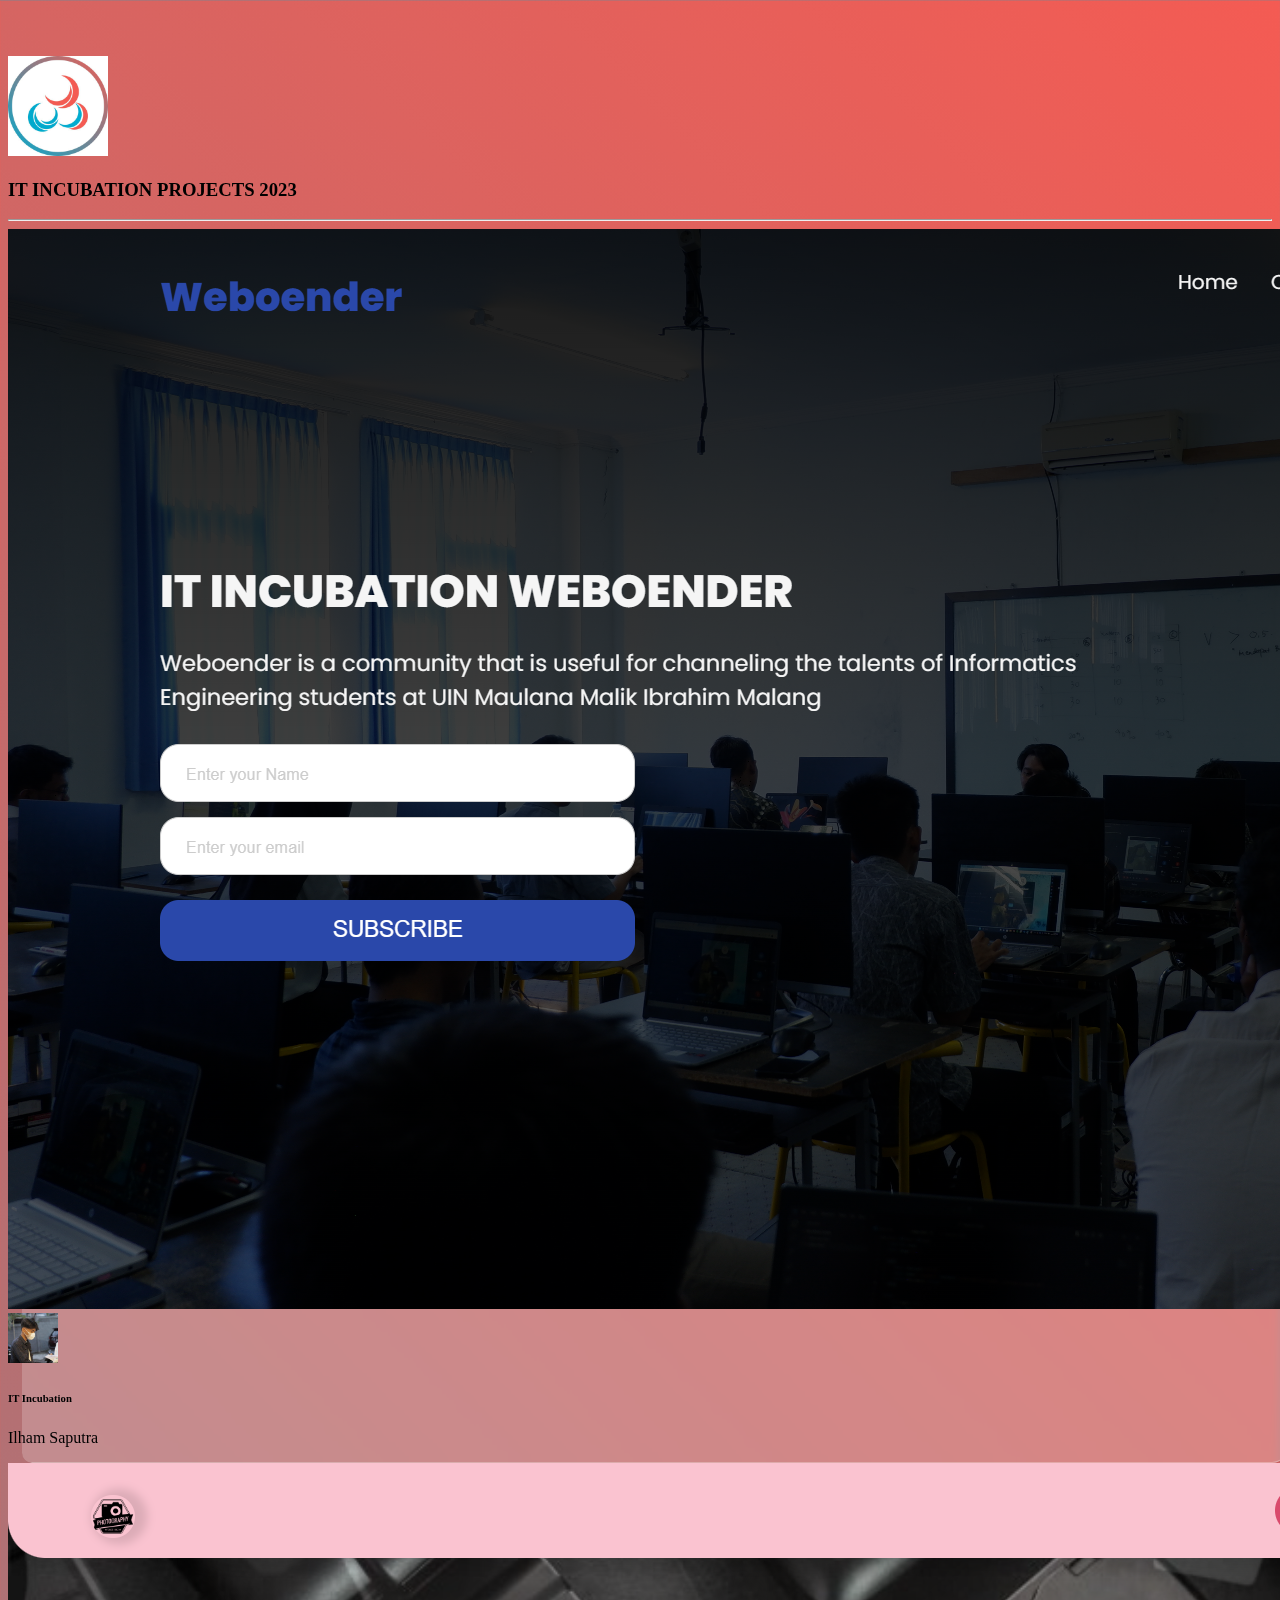
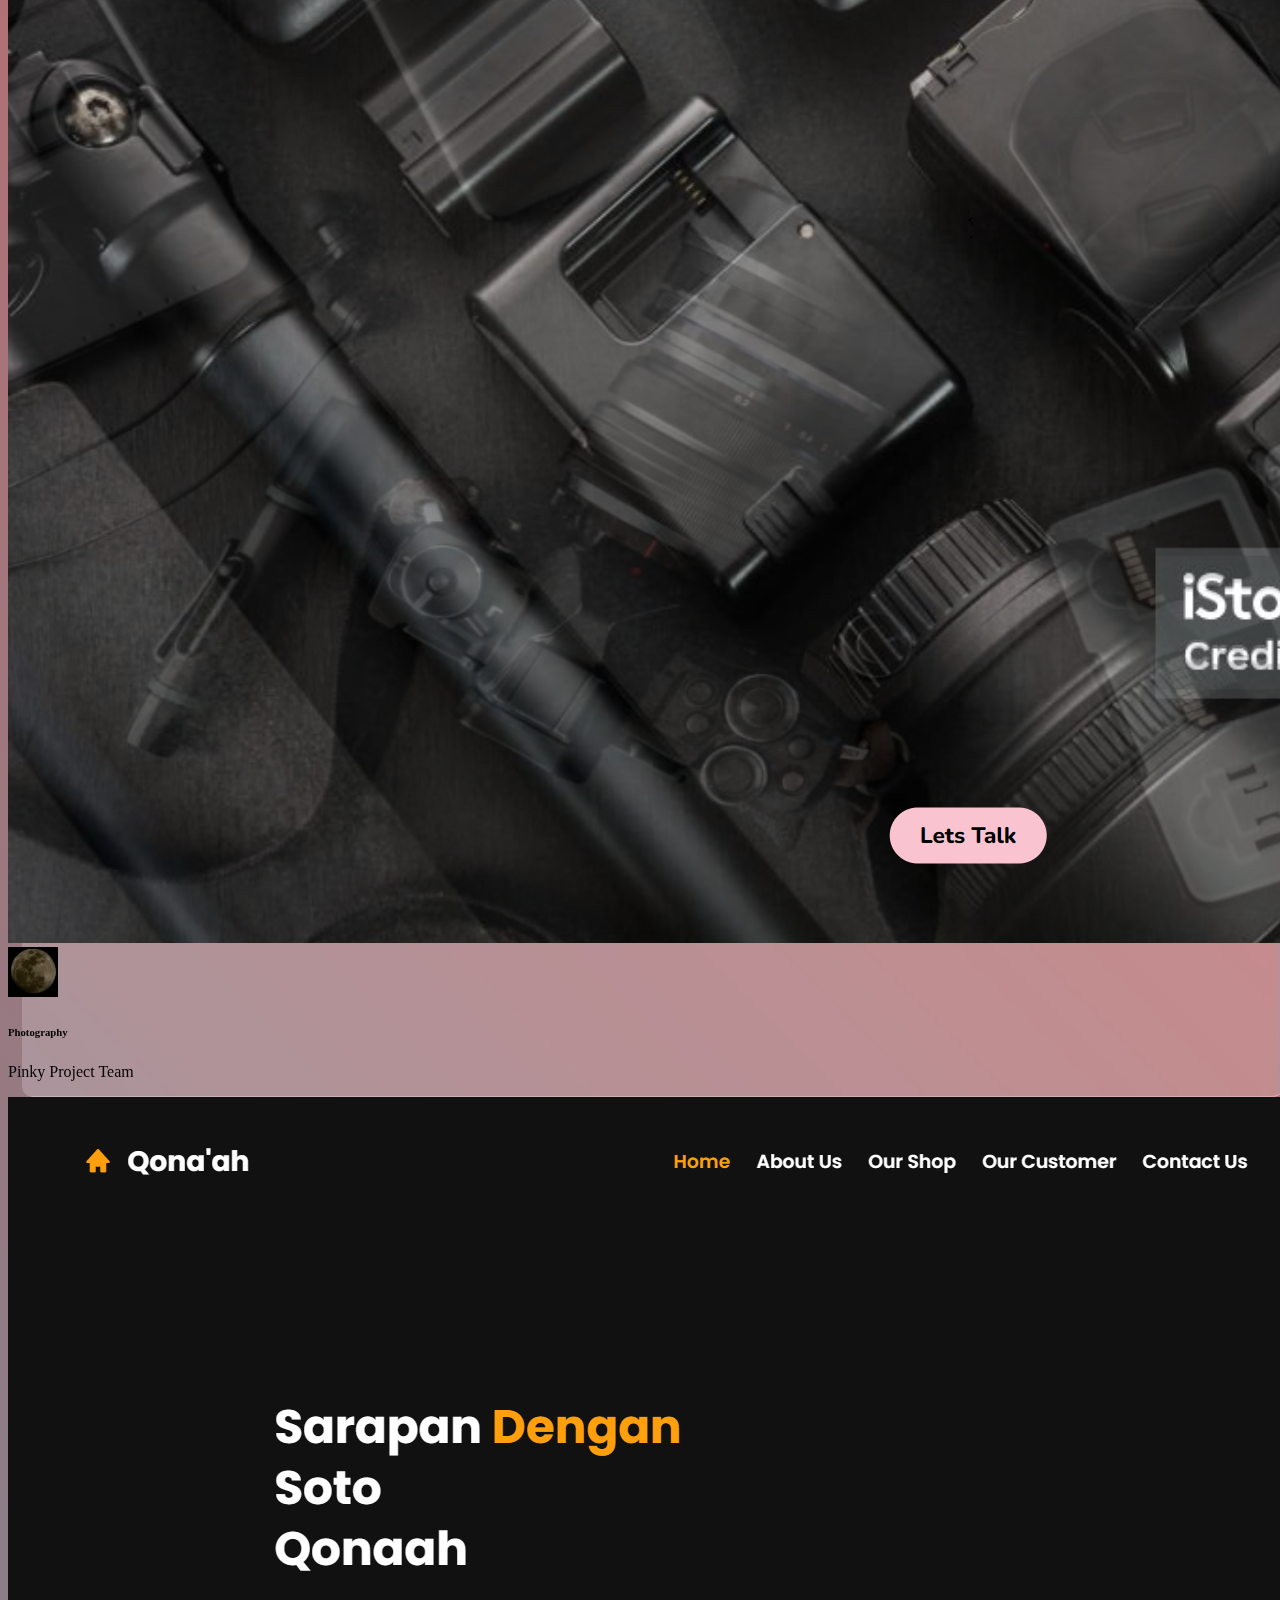
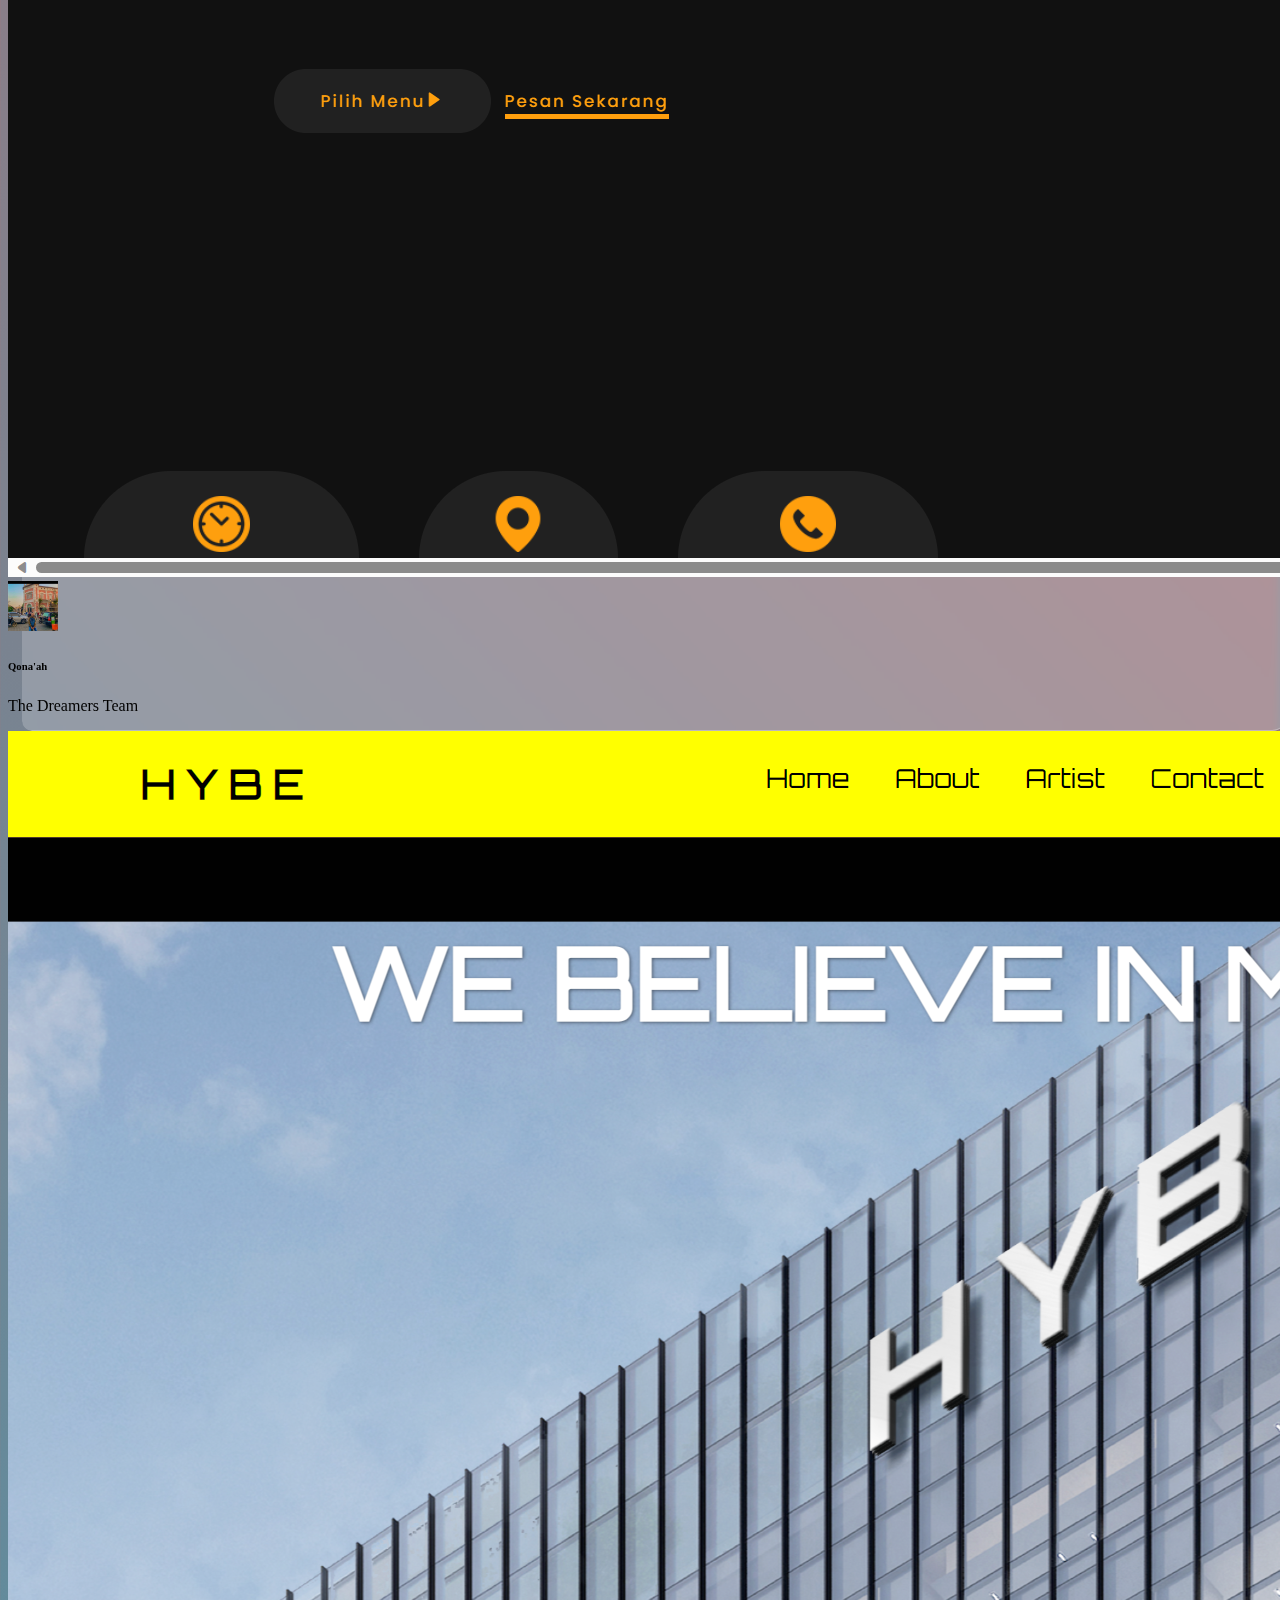
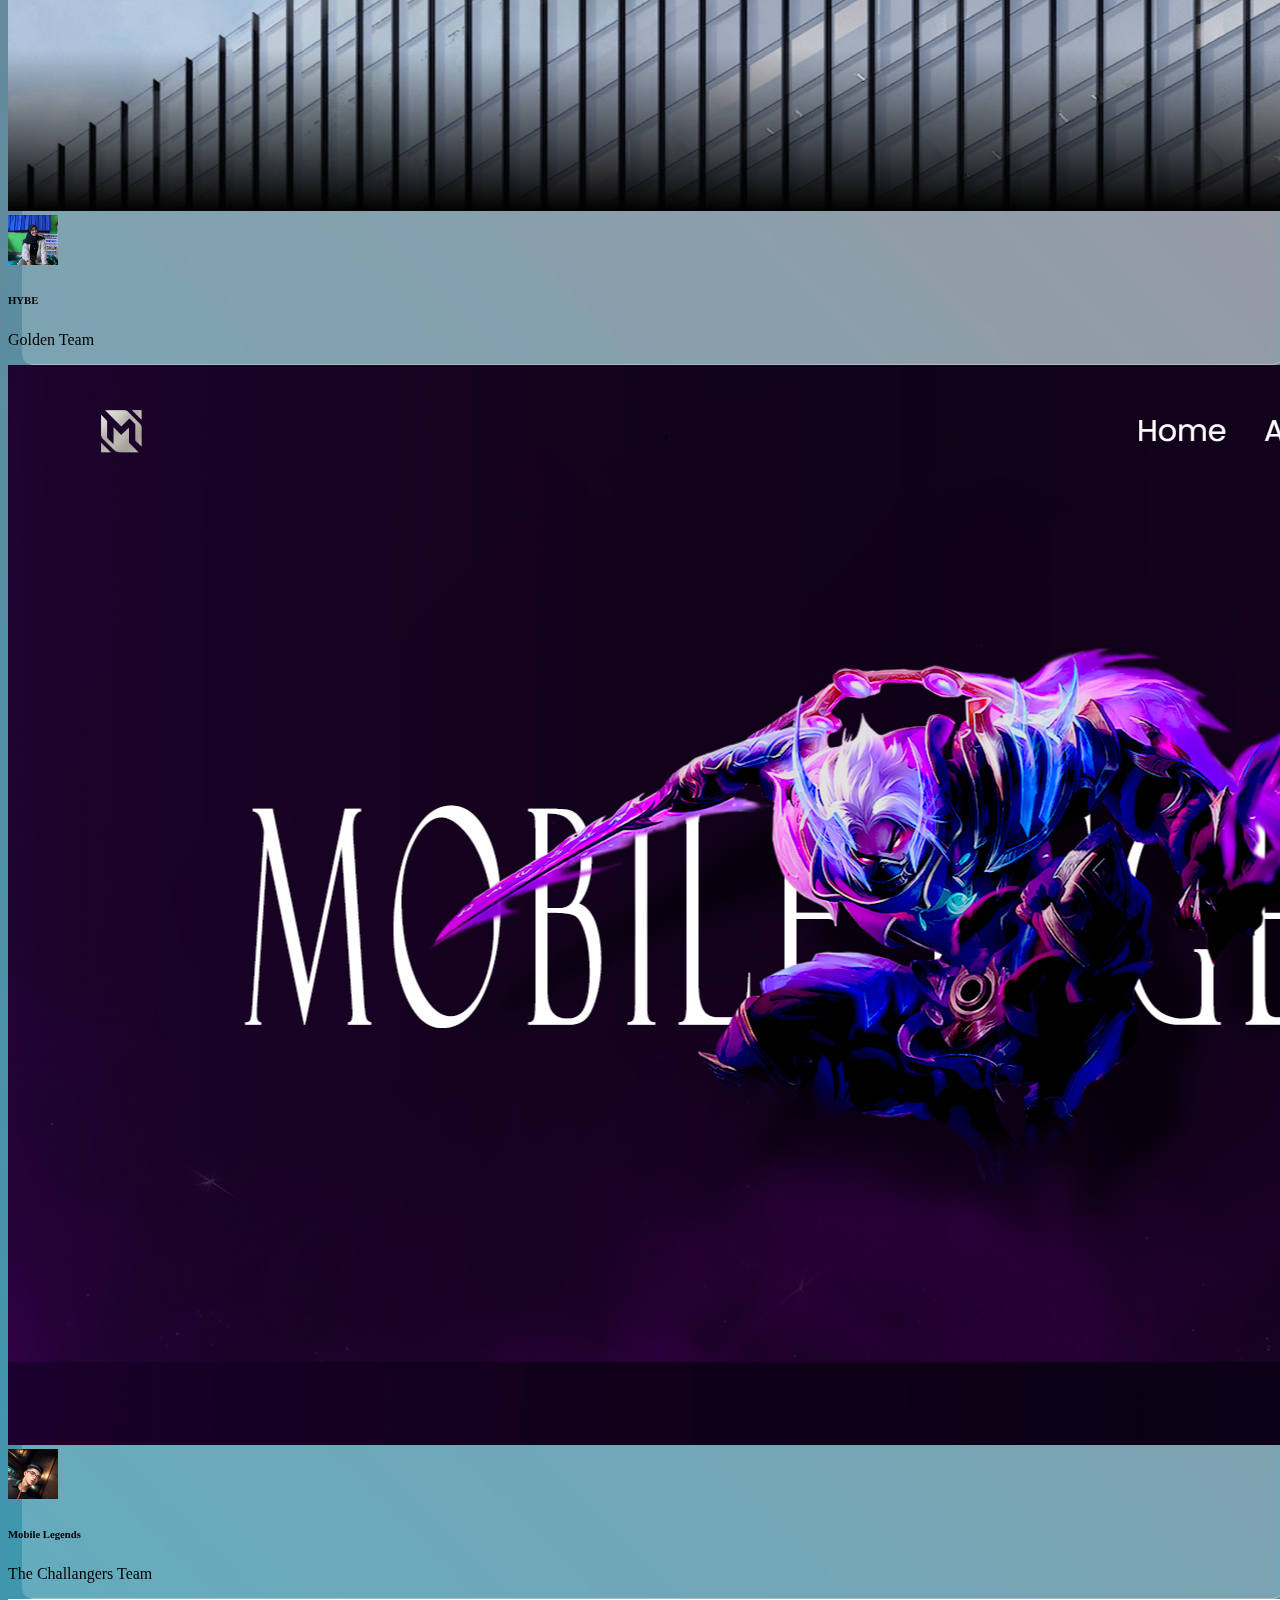
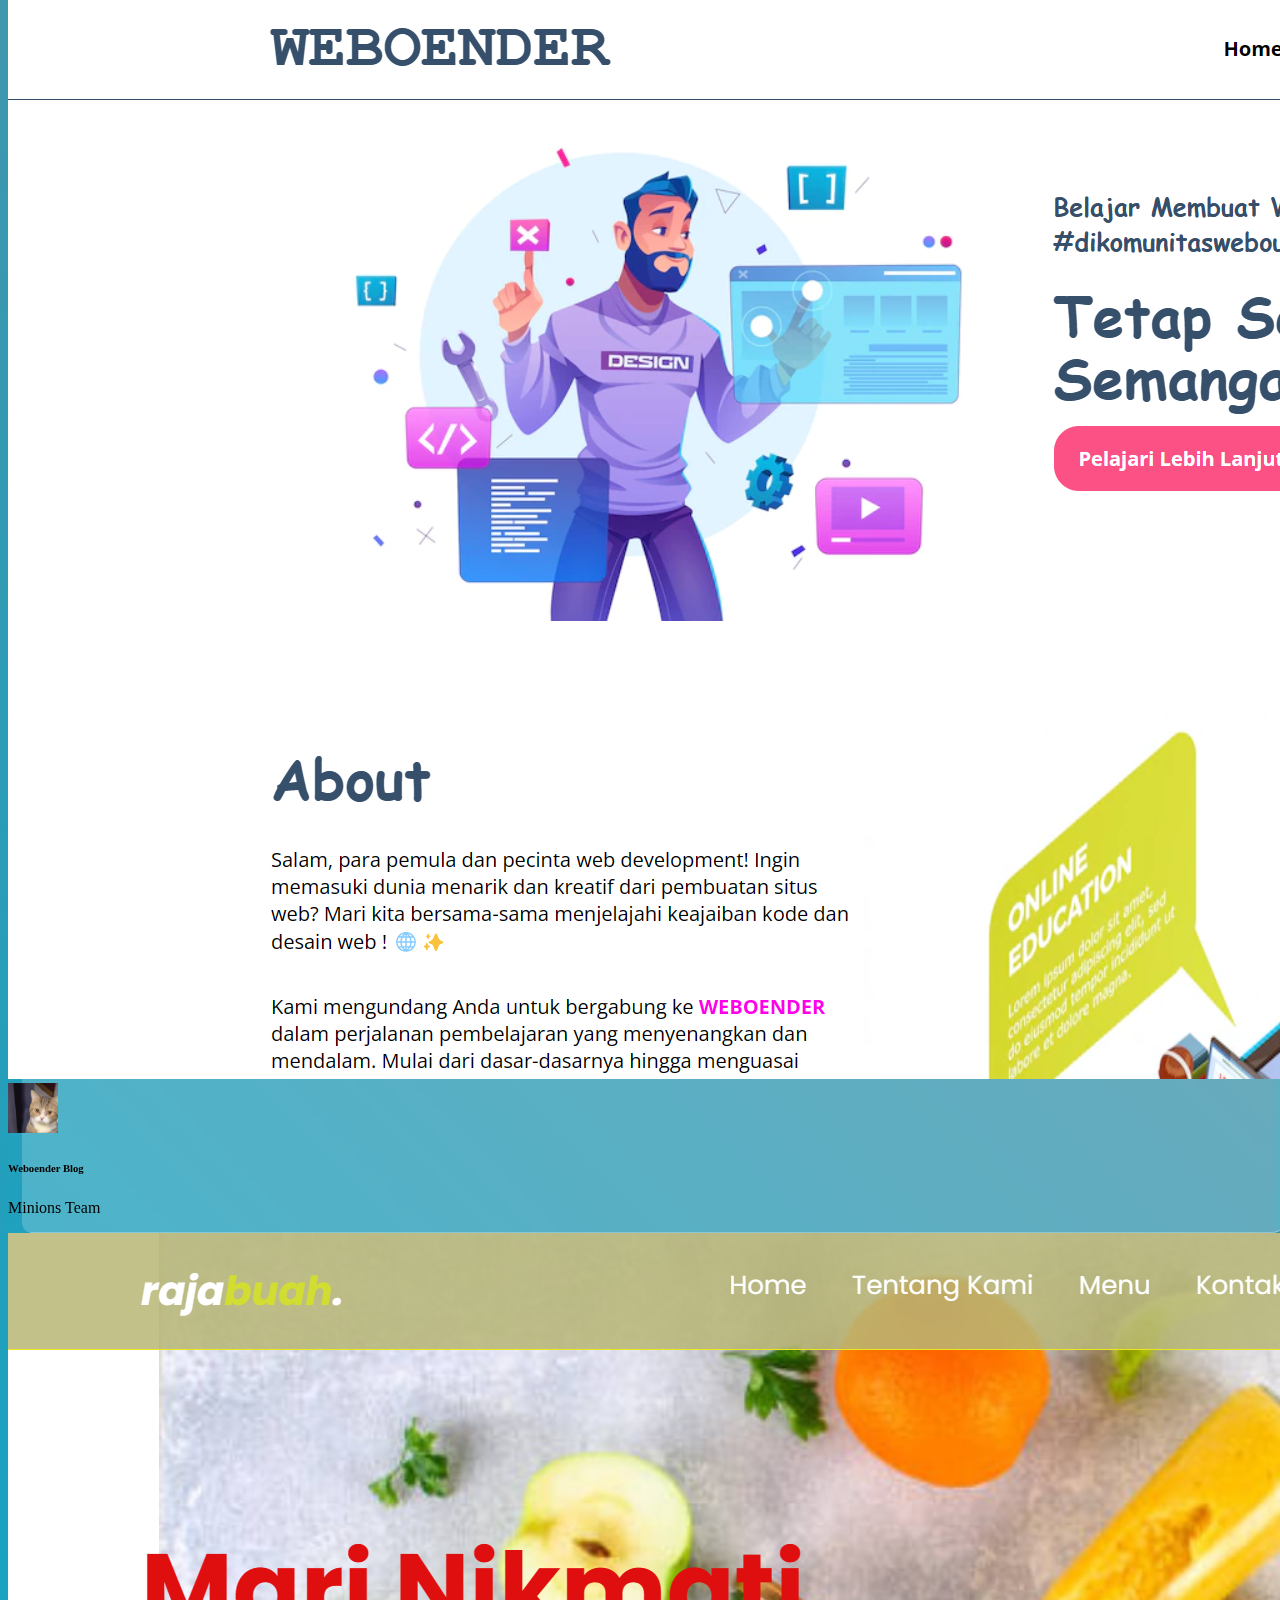
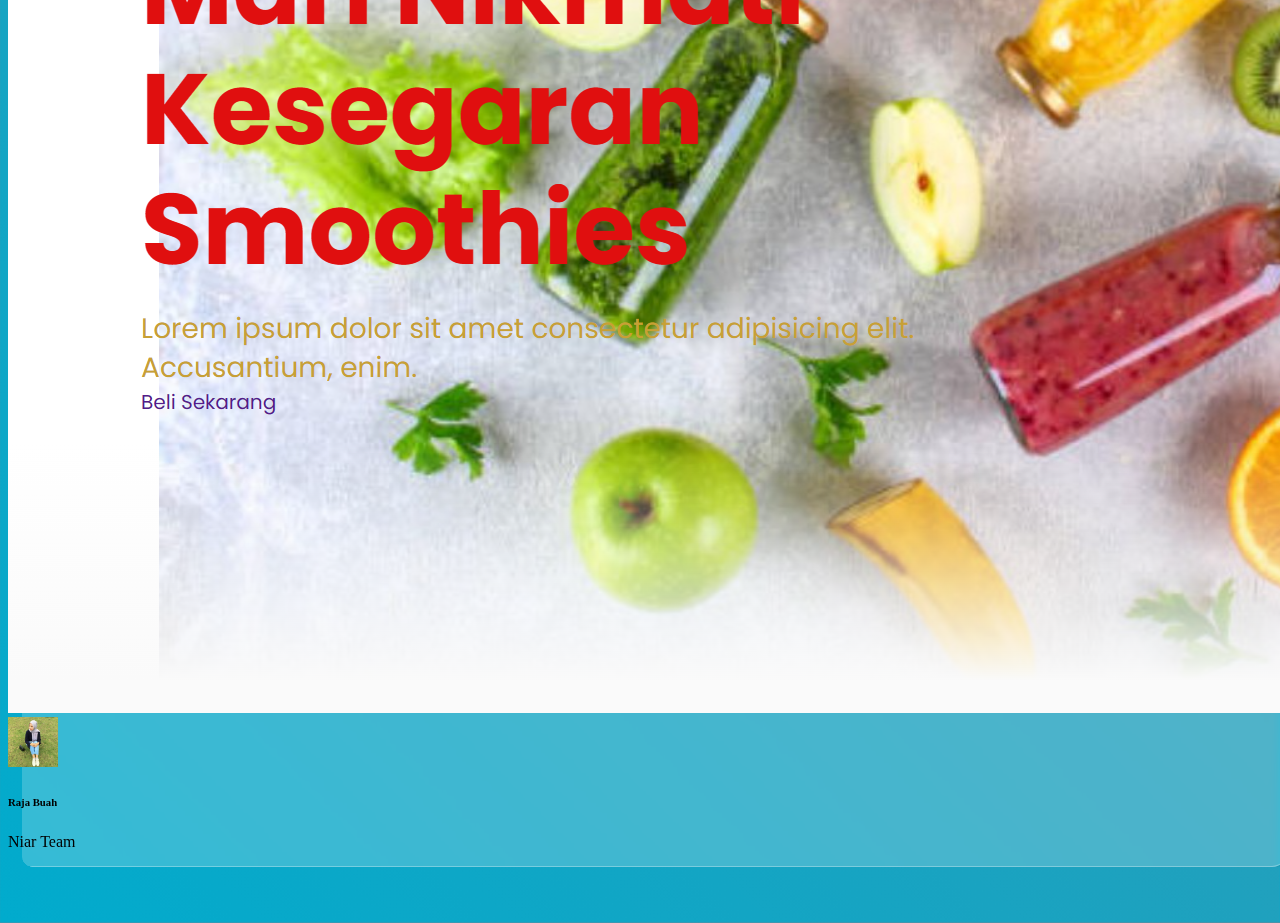
==== index.html @ 66944d6a "first commit" ====
<!DOCTYPE html>
<html lang="en">

<head>
  <meta charset="UTF-8">
  <meta name="viewport" content="width=device-width, initial-scale=1.0">
  <title>IT INCUBATION PROJECTS 2023</title>
  <link rel="shortcut icon" href="./assets/img/logo.jpg" type="image/x-icon">
  <link href="https://cdn.jsdelivr.net/npm/bootstrap@5.3.2/dist/css/bootstrap.min.css" rel="stylesheet"
    integrity="sha384-T3c6CoIi6uLrA9TneNEoa7RxnatzjcDSCmG1MXxSR1GAsXEV/Dwwykc2MPK8M2HN" crossorigin="anonymous">
</head>

<style>
  body {
    min-height: 100vh;
    padding: 3rem 0;
    background: rgb(1, 171, 205);
    background: linear-gradient(45deg, rgba(1, 171, 205, 1) 0%, rgba(244, 91, 83, 1) 100%);
  }

  .card {
    position: relative;

  }

  .card::before {
    content: '';
    z-index: -1;
    position: absolute;
    top: 0;
    right: 0;
    bottom: 0;
    left: 0;
    background: rgba(255, 255, 255, 0.2);
    border-radius: 16px;
    box-shadow: 0 4px 30px rgba(0, 0, 0, 0.1);
    backdrop-filter: blur(5px);
    -webkit-backdrop-filter: blur(5px);
    border: 1px solid rgba(255, 255, 255, 0.3);
    margin: -1rem;
    overflow: hidden;
    clip-path: inset(30px 0px 0px 30px round 10px);
    contain: strict;
    transition: clip-path .3s ease .1s;
  }

  .card:hover::before {
    clip-path: inset(0px round 10px);
  }
</style>

<body>
  <div class="container">
    <div class="text-center text-white mb-3">
      <img src="./assets/img/logo.jpg" class="rounded-circle mb-3" width="100" alt="">
      <h3>IT INCUBATION PROJECTS 2023</h3>
      <hr>
    </div>
    <div class="row p-3">
      <div class="col-12 col-md-6 col-lg-4 p-4">
        <div class="card bg-transparent border-0">
          <a href="./projects/it-incubation-by-ilham/"><img src="./assets/img/proj (6).png" alt=""
              class="img-fluid rounded mb-3"></a>
          <div class="d-flex">
            <img src="./assets/img/maba (1).jpg" class="rounded" width="50" alt="">
            <div class="text-white ms-3">
              <h6 class="m-0">IT Incubation</h6>
              <p class="m-0">Ilham Saputra</p>
            </div>
          </div>
        </div>
      </div>
      <div class="col-12 col-md-6 col-lg-4 p-4">
        <div class="card bg-transparent border-0">
          <a href="./projects/photography-by-pinky-project/"><img src="./assets/img/proj (2).png" alt=""
              class="img-fluid rounded mb-3"></a>
          <div class="d-flex">
            <img src="./assets/img/maba (4).jpg" class="rounded" width="50" alt="">
            <div class="text-white ms-3">
              <h6 class="m-0">Photography</h6>
              <p class="m-0">Pinky Project Team</p>
            </div>
          </div>
        </div>
      </div>
      <div class="col-12 col-md-6 col-lg-4 p-4">
        <div class="card bg-transparent border-0">
          <a href="./projects/qonaah-by-dreamers/"><img src="./assets/img/proj (3).png" alt=""
              class="img-fluid rounded mb-3"></a>
          <div class="d-flex">
            <img src="./assets/img/maba (5).jpg" class="rounded" width="50" alt="">
            <div class="text-white ms-3">
              <h6 class="m-0">Qona'ah</h6>
              <p class="m-0">The Dreamers Team</p>
            </div>
          </div>
        </div>
      </div>
      <div class="col-12 col-md-6 col-lg-4 p-4">
        <div class="card bg-transparent border-0">
          <a href="./projects/hybe-by-golden/"><img src="./assets/img/proj (4).png" alt=""
              class="img-fluid rounded mb-3"></a>
          <div class="d-flex">
            <img src="./assets/img/maba (3).jpg" class="rounded" width="50" alt="">
            <div class="text-white ms-3">
              <h6 class="m-0">HYBE</h6>
              <p class="m-0">Golden Team</p>
            </div>
          </div>
        </div>
      </div>
      <div class="col-12 col-md-6 col-lg-4 p-4">
        <div class="card bg-transparent border-0">
          <a href="./projects/mobile-legends-by-challangers/"><img src="./assets/img/proj (5).png" alt=""
              class="img-fluid rounded mb-3"></a>
          <div class="d-flex">
            <img src="./assets/img/maba (6).jpg" class="rounded" width="50" alt="">
            <div class="text-white ms-3">
              <h6 class="m-0">Mobile Legends</h6>
              <p class="m-0">The Challangers Team</p>
            </div>
          </div>
        </div>
      </div>
      <div class="col-12 col-md-6 col-lg-4 p-4">
        <div class="card bg-transparent border-0">
          <a href="./projects/blog-weboender-by-minions/"><img src="./assets/img/proj (7).png" alt=""
              class="img-fluid rounded mb-3"></a>
          <div class="d-flex">
            <img src="./assets/img/maba (7).png" class="rounded" width="50" alt="">
            <div class="text-white ms-3">
              <h6 class="m-0">Weboender Blog</h6>
              <p class="m-0">Minions Team</p>
            </div>
          </div>
        </div>
      </div>
      <div class="col-12 col-md-6 col-lg-4 p-4">
        <div class="card bg-transparent border-0">
          <a href="./projects/rajabuah/"><img src="./assets/img/proj (1).png" alt="" class="img-fluid rounded mb-3"></a>
          <div class="d-flex">
            <img src="./assets/img/maba (2).jpg" class="rounded" width="50" alt="">
            <div class="text-white ms-3">
              <h6 class="m-0">Raja Buah</h6>
              <p class="m-0">Niar Team</p>
            </div>
          </div>
        </div>
      </div>
    </div>
  </div>

  <script src="https://cdn.jsdelivr.net/npm/bootstrap@5.3.2/dist/js/bootstrap.bundle.min.js"
    integrity="sha384-C6RzsynM9kWDrMNeT87bh95OGNyZPhcTNXj1NW7RuBCsyN/o0jlpcV8Qyq46cDfL"
    crossorigin="anonymous"></script>
</body>

</html>
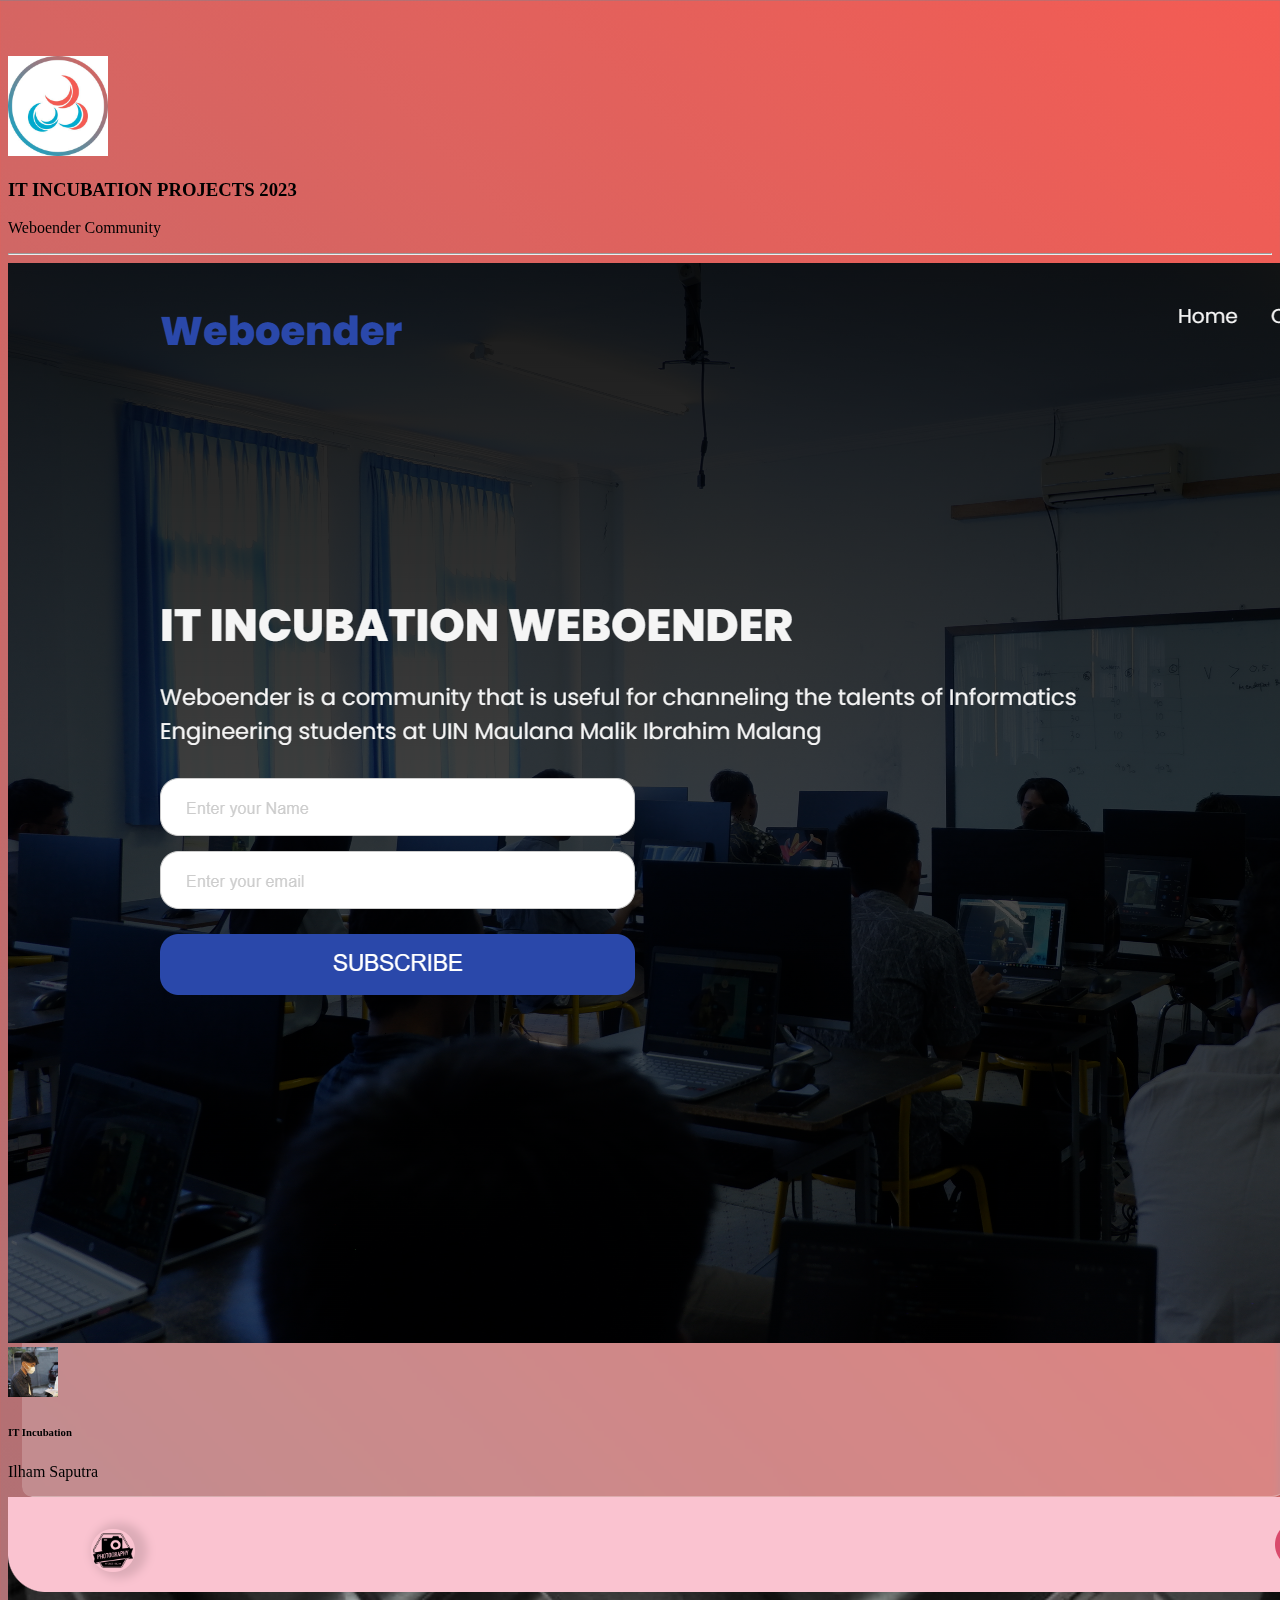
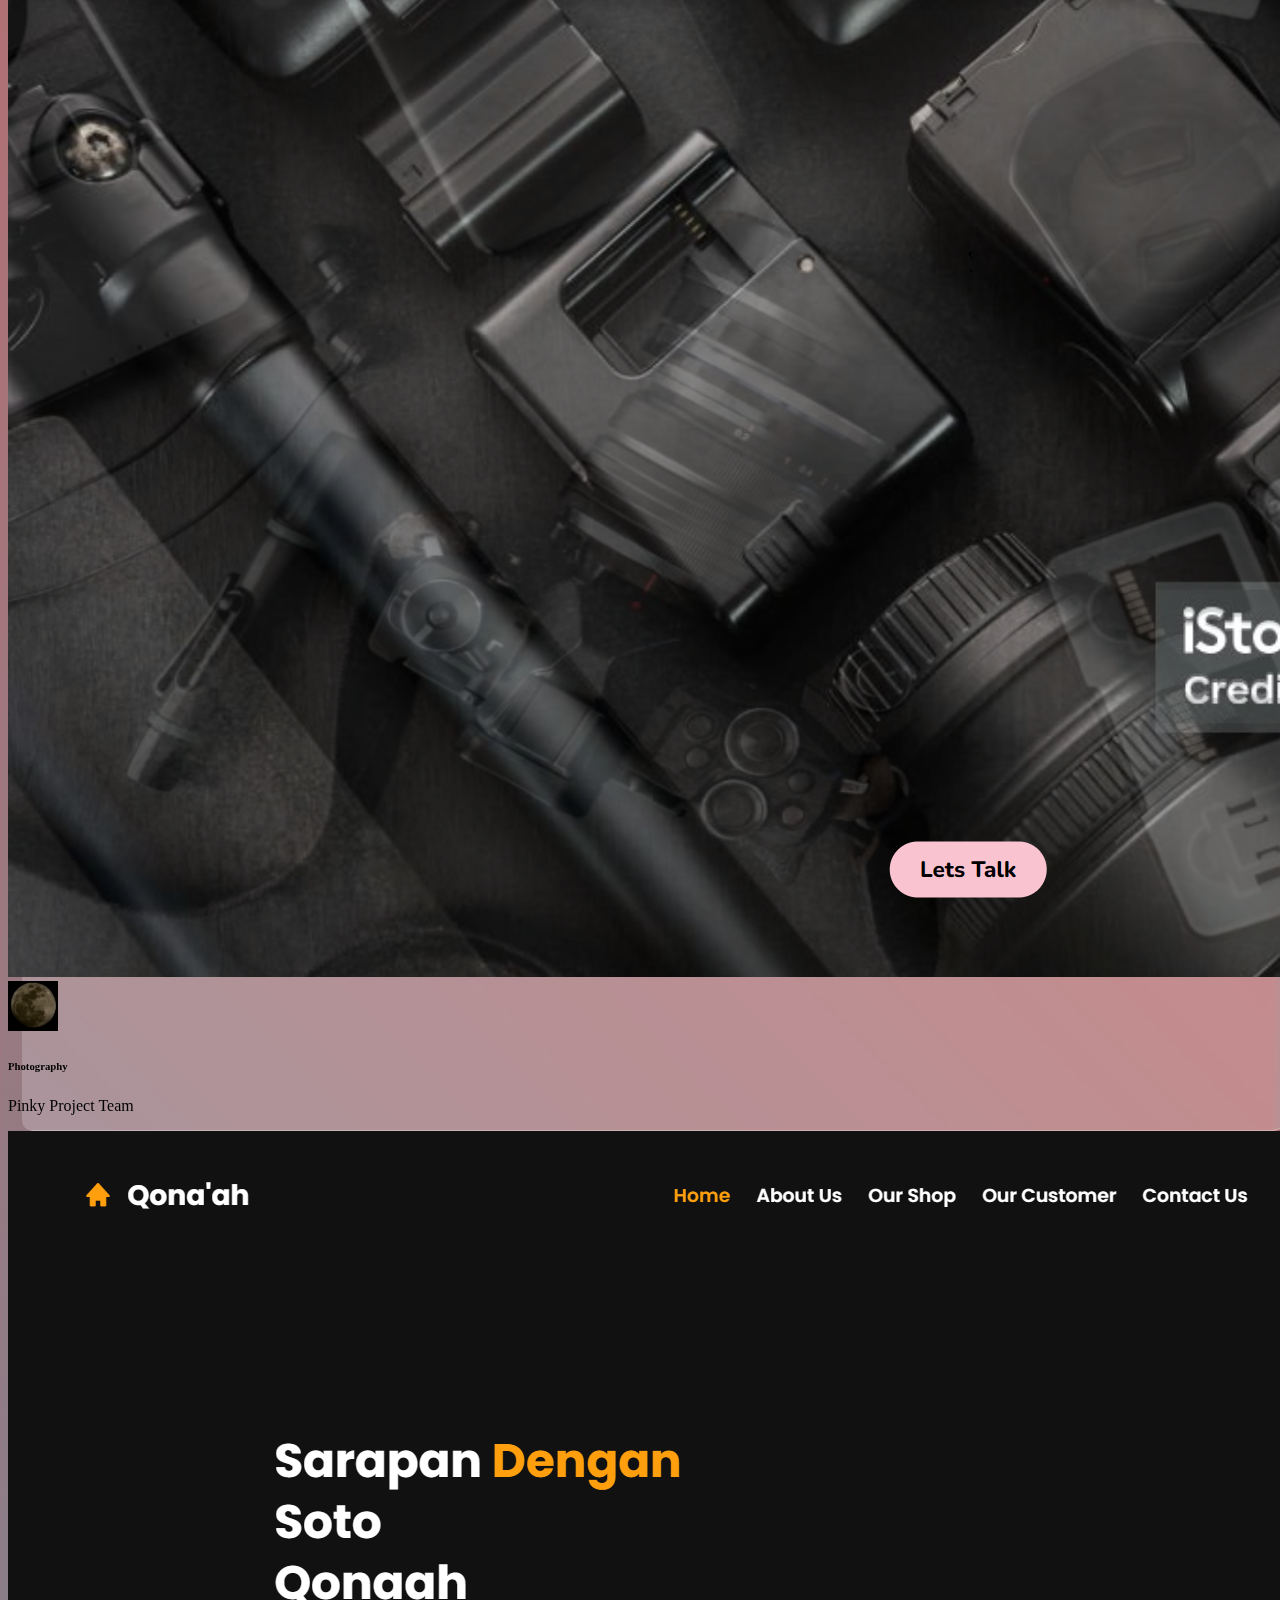
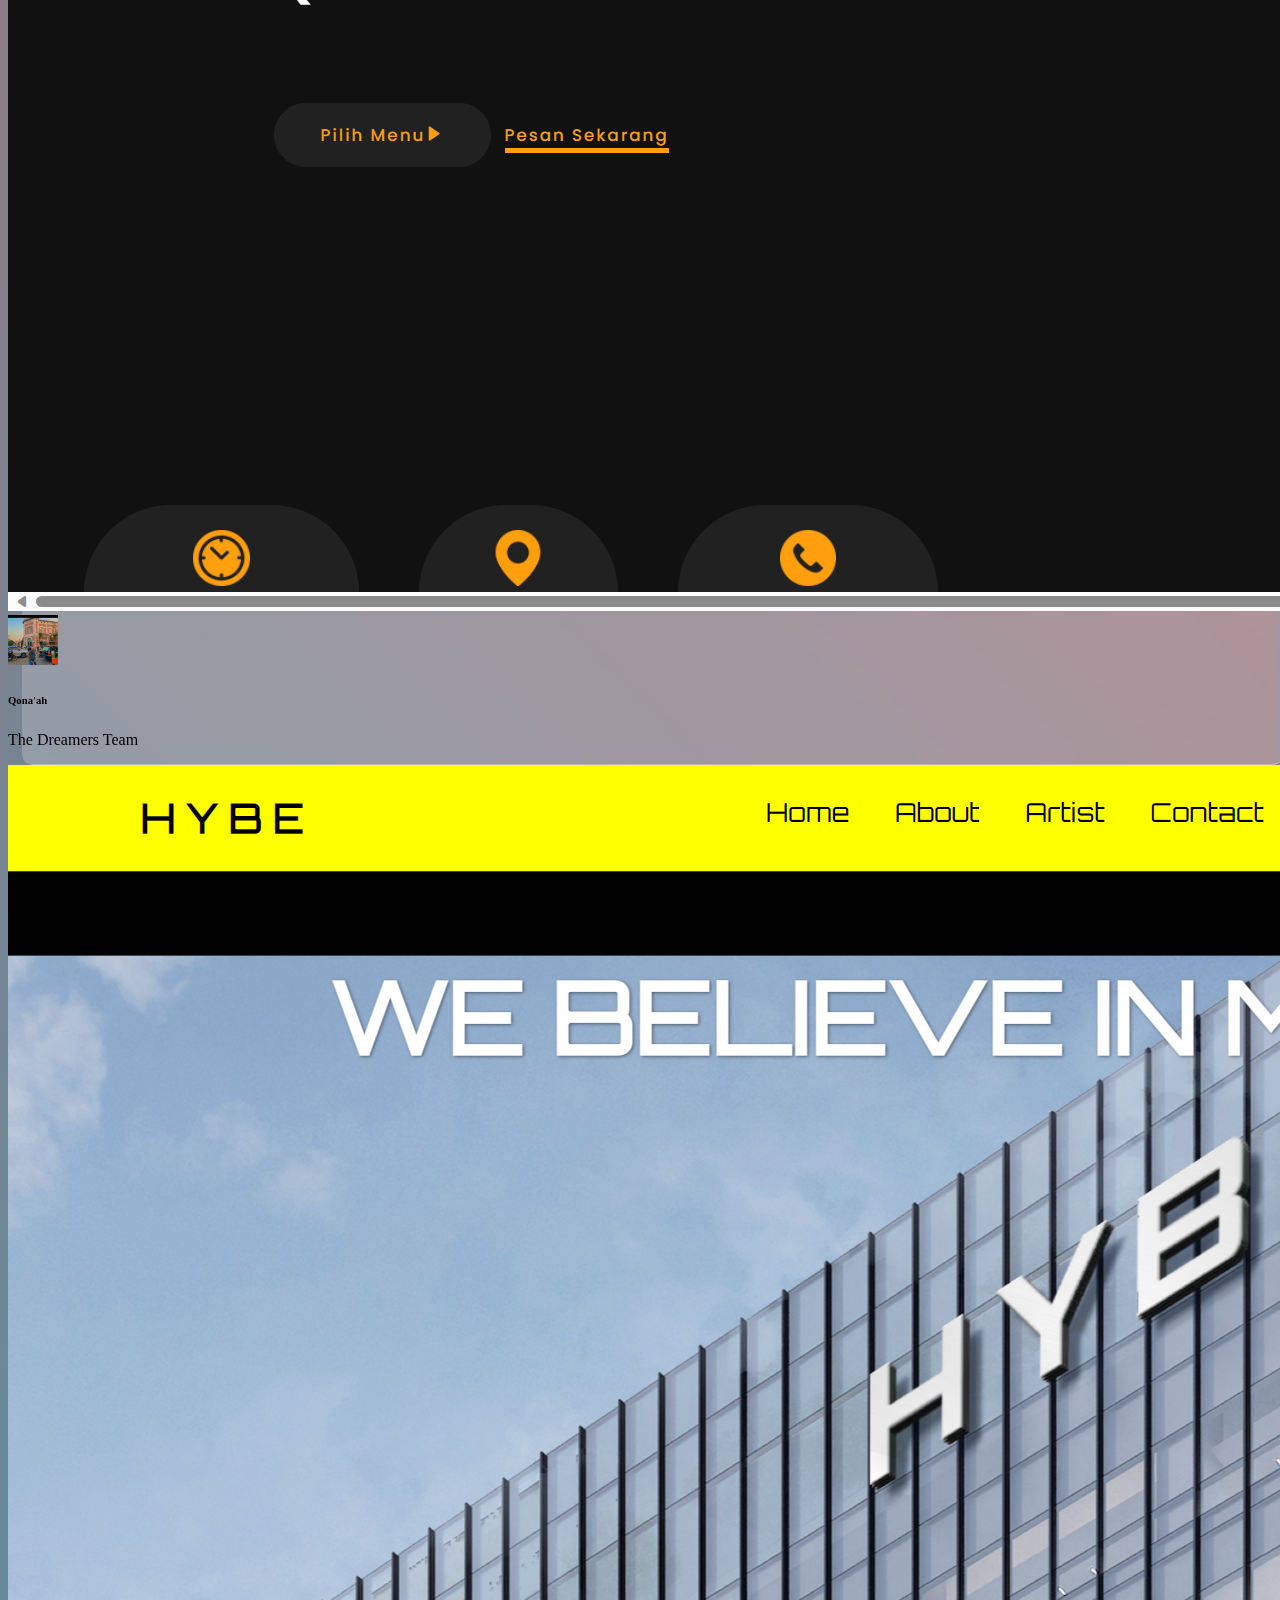
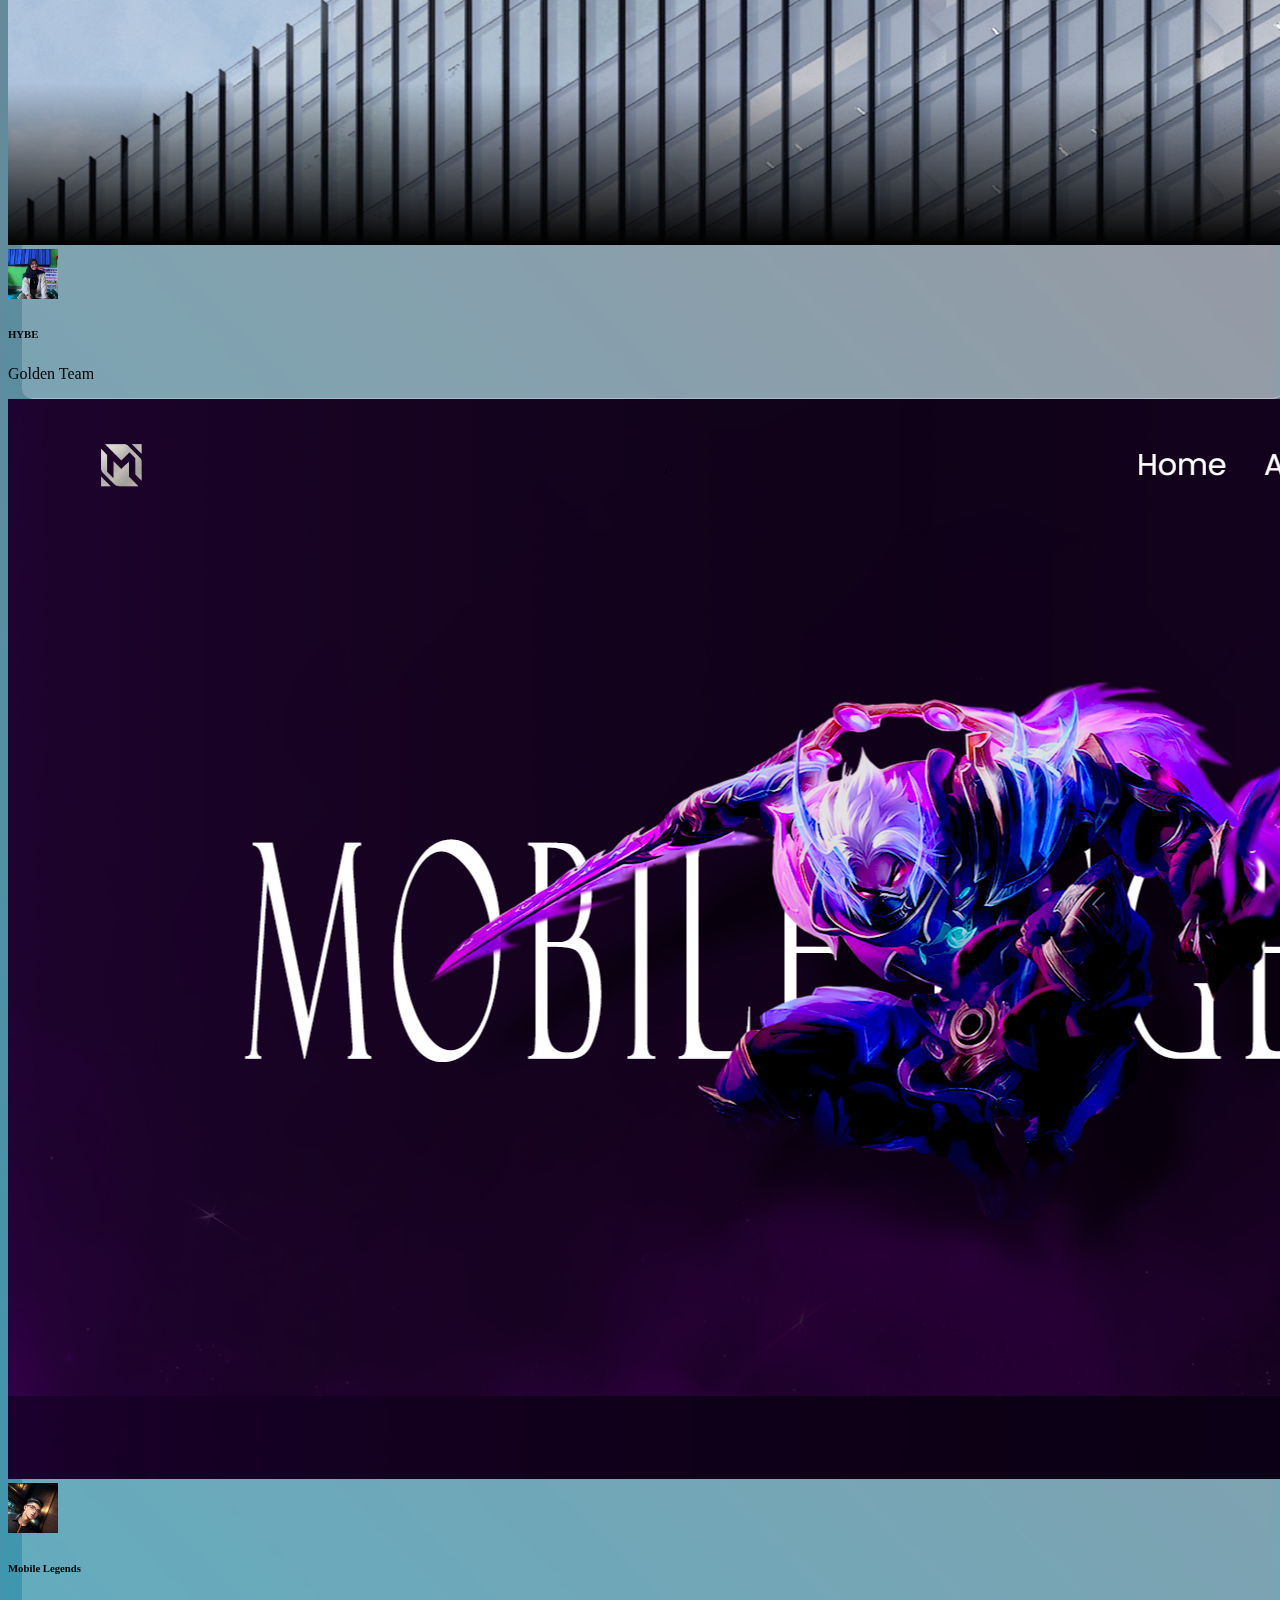
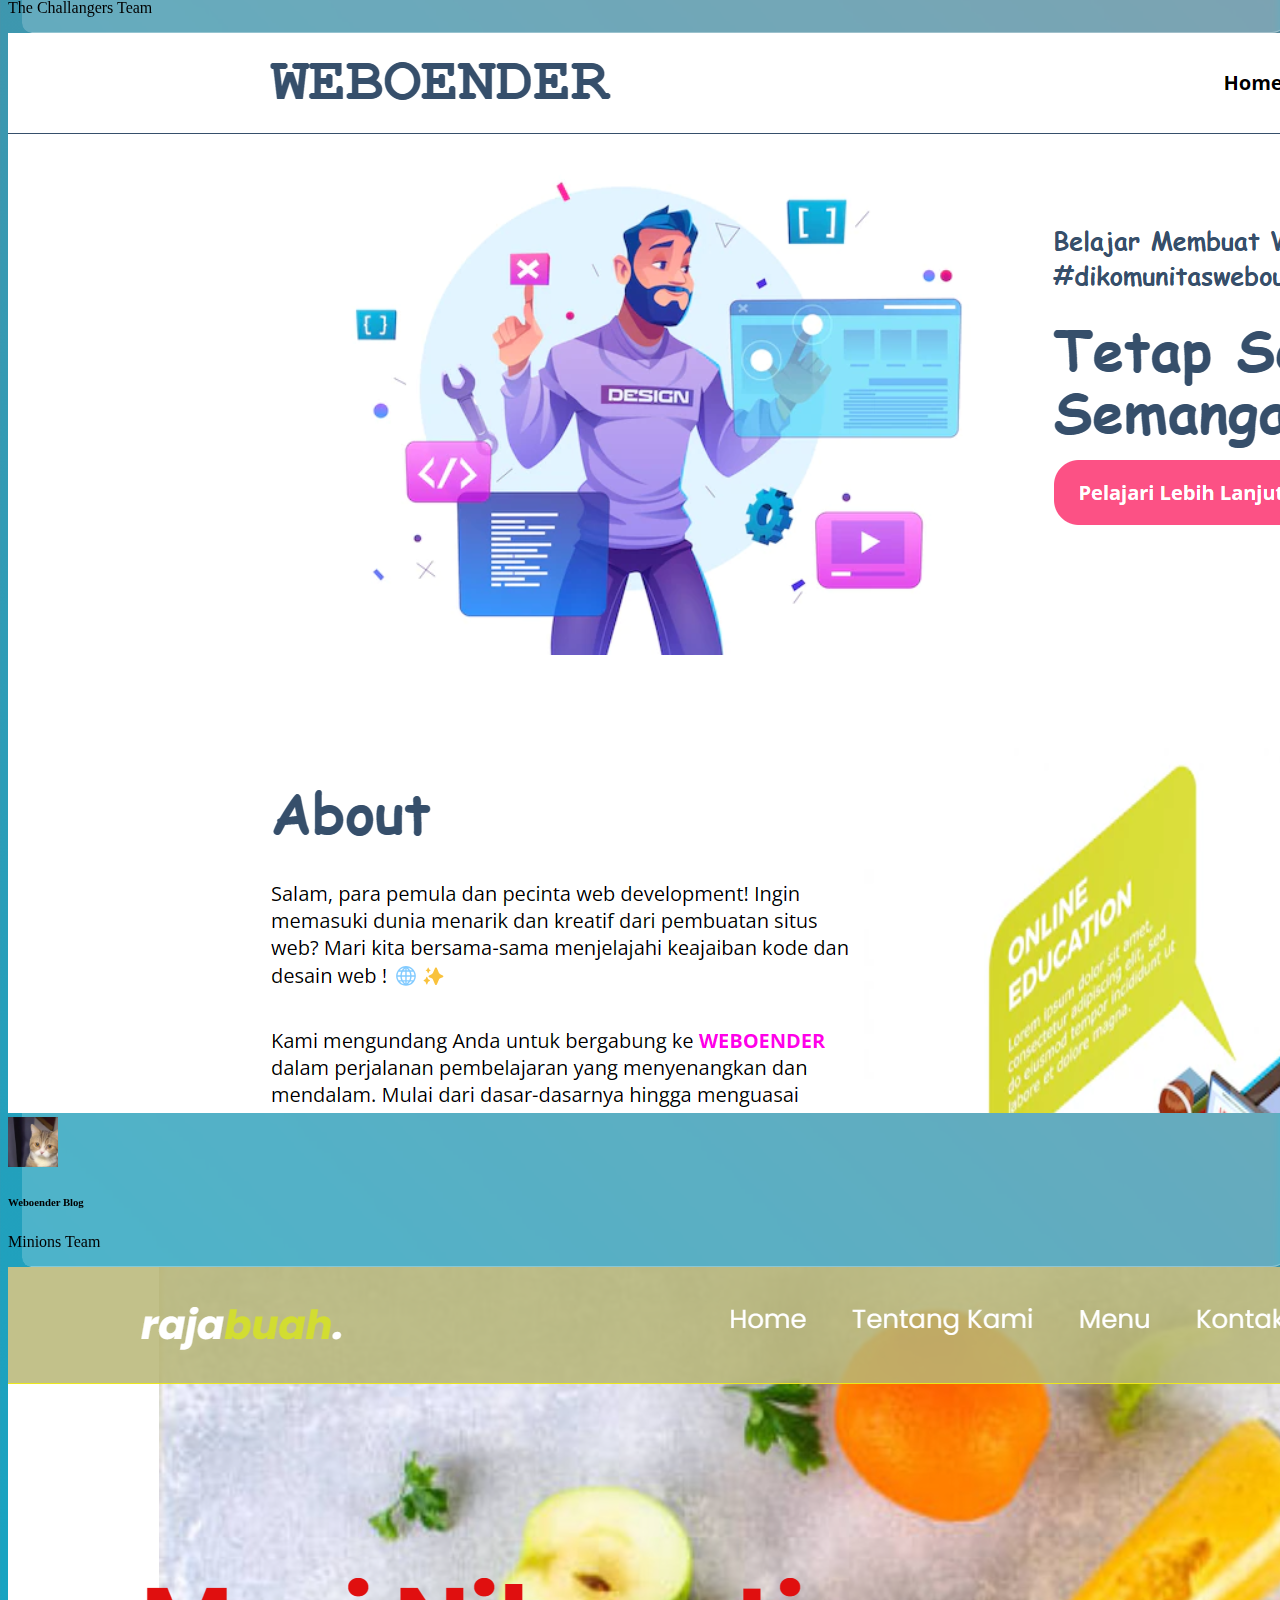
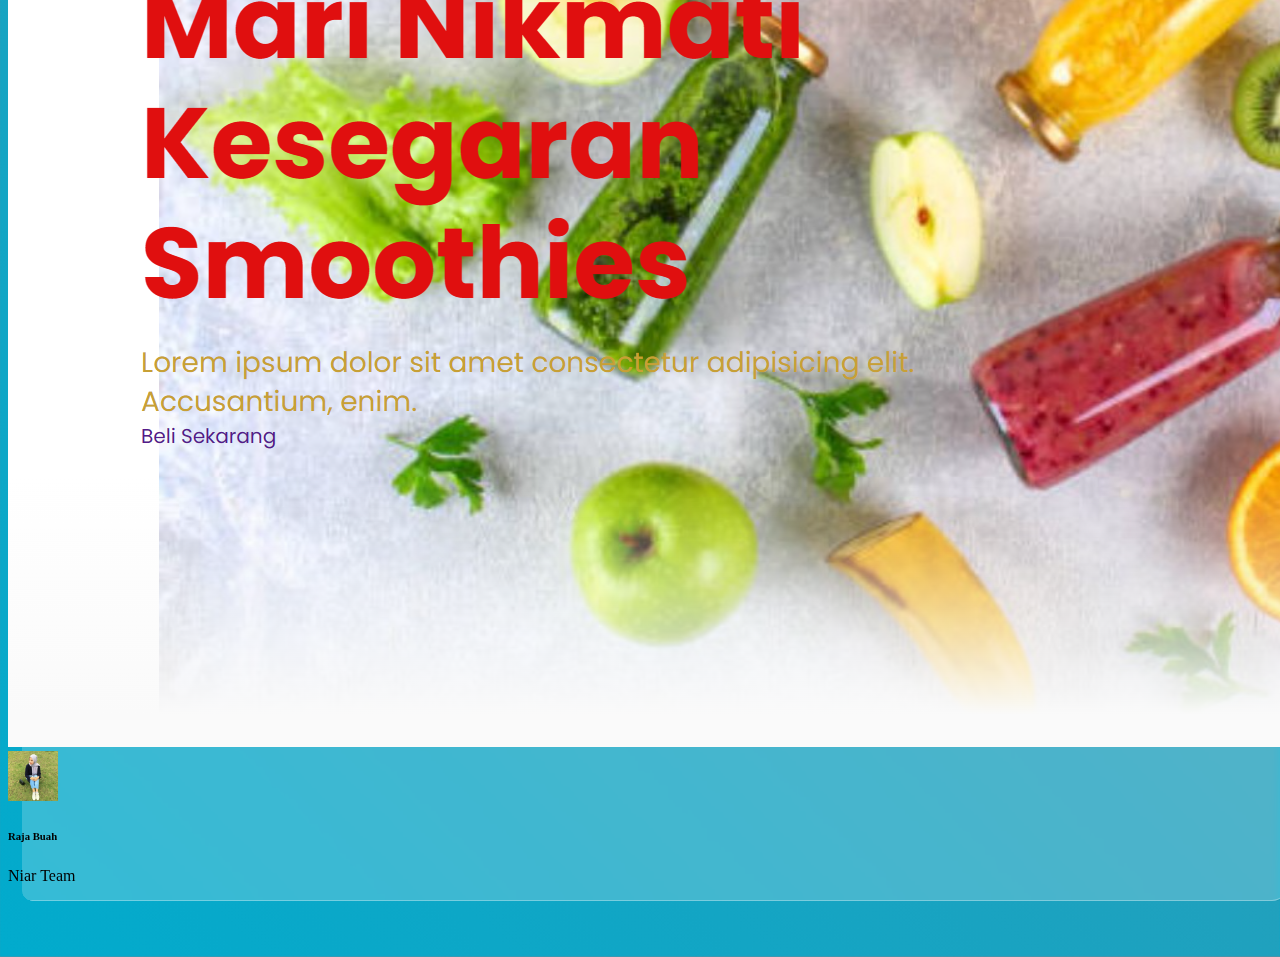
==== commit 33f2372c: "modified:   index.html" ====
--- a/index.html
+++ b/index.html
@@ -8,52 +8,15 @@
   <link rel="shortcut icon" href="./assets/img/logo.jpg" type="image/x-icon">
   <link href="https://cdn.jsdelivr.net/npm/bootstrap@5.3.2/dist/css/bootstrap.min.css" rel="stylesheet"
     integrity="sha384-T3c6CoIi6uLrA9TneNEoa7RxnatzjcDSCmG1MXxSR1GAsXEV/Dwwykc2MPK8M2HN" crossorigin="anonymous">
+  <link rel="stylesheet" href="./assets/css/main.css">
 </head>
-
-<style>
-  body {
-    min-height: 100vh;
-    padding: 3rem 0;
-    background: rgb(1, 171, 205);
-    background: linear-gradient(45deg, rgba(1, 171, 205, 1) 0%, rgba(244, 91, 83, 1) 100%);
-  }
-
-  .card {
-    position: relative;
-
-  }
-
-  .card::before {
-    content: '';
-    z-index: -1;
-    position: absolute;
-    top: 0;
-    right: 0;
-    bottom: 0;
-    left: 0;
-    background: rgba(255, 255, 255, 0.2);
-    border-radius: 16px;
-    box-shadow: 0 4px 30px rgba(0, 0, 0, 0.1);
-    backdrop-filter: blur(5px);
-    -webkit-backdrop-filter: blur(5px);
-    border: 1px solid rgba(255, 255, 255, 0.3);
-    margin: -1rem;
-    overflow: hidden;
-    clip-path: inset(30px 0px 0px 30px round 10px);
-    contain: strict;
-    transition: clip-path .3s ease .1s;
-  }
-
-  .card:hover::before {
-    clip-path: inset(0px round 10px);
-  }
-</style>
 
 <body>
   <div class="container">
     <div class="text-center text-white mb-3">
       <img src="./assets/img/logo.jpg" class="rounded-circle mb-3" width="100" alt="">
       <h3>IT INCUBATION PROJECTS 2023</h3>
+      <p>Weboender Community</p>
       <hr>
     </div>
     <div class="row p-3">
--- a/assets/css/main.css
+++ b/assets/css/main.css
@@ -0,0 +1,36 @@
+body {
+  min-height: 100vh;
+  padding: 3rem 0;
+  background: rgb(1, 171, 205);
+  background: linear-gradient(45deg, rgba(1, 171, 205, 1) 0%, rgba(244, 91, 83, 1) 100%);
+}
+
+.card {
+  position: relative;
+
+}
+
+.card::before {
+  content: '';
+  z-index: -1;
+  position: absolute;
+  top: 0;
+  right: 0;
+  bottom: 0;
+  left: 0;
+  background: rgba(255, 255, 255, 0.2);
+  border-radius: 16px;
+  box-shadow: 0 4px 30px rgba(0, 0, 0, 0.1);
+  backdrop-filter: blur(5px);
+  -webkit-backdrop-filter: blur(5px);
+  border: 1px solid rgba(255, 255, 255, 0.3);
+  margin: -1rem;
+  overflow: hidden;
+  clip-path: inset(30px 0px 0px 30px round 10px);
+  contain: strict;
+  transition: clip-path .3s ease .1s;
+}
+
+.card:hover::before {
+  clip-path: inset(0px round 10px);
+}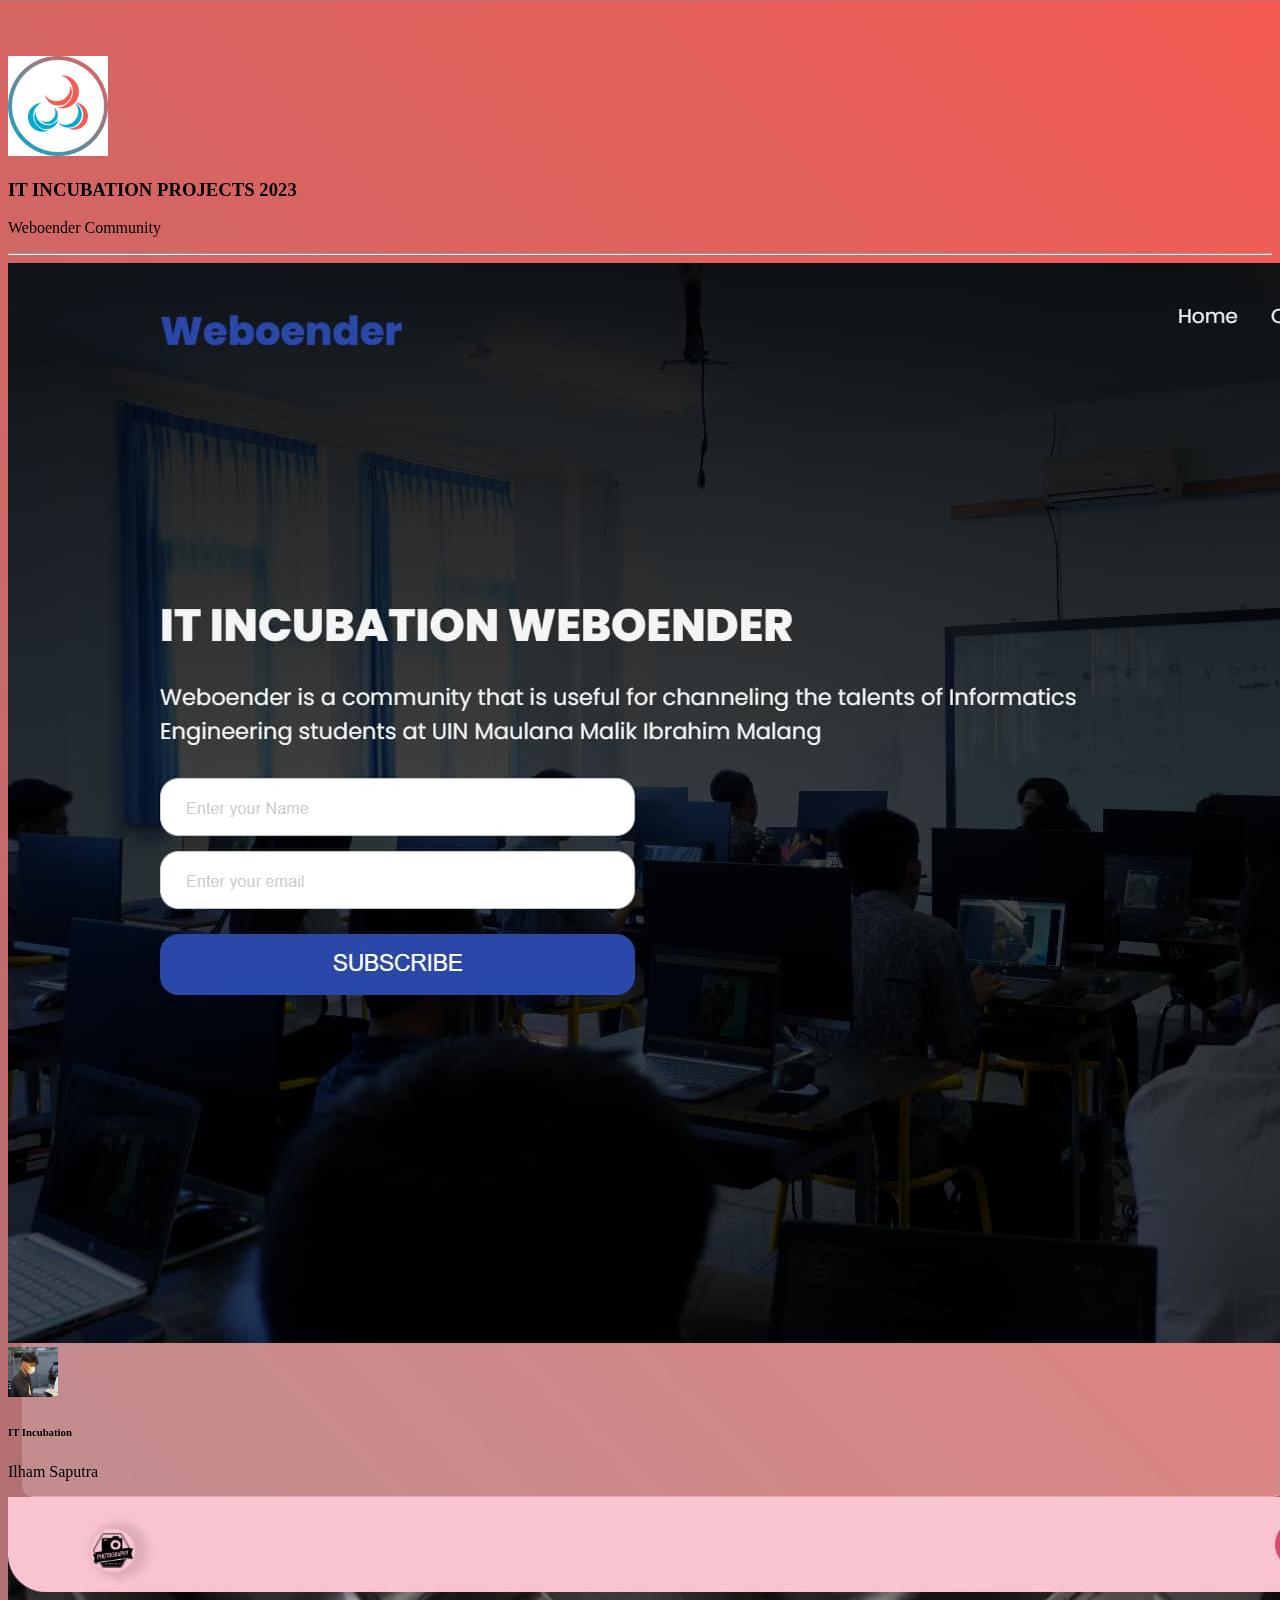
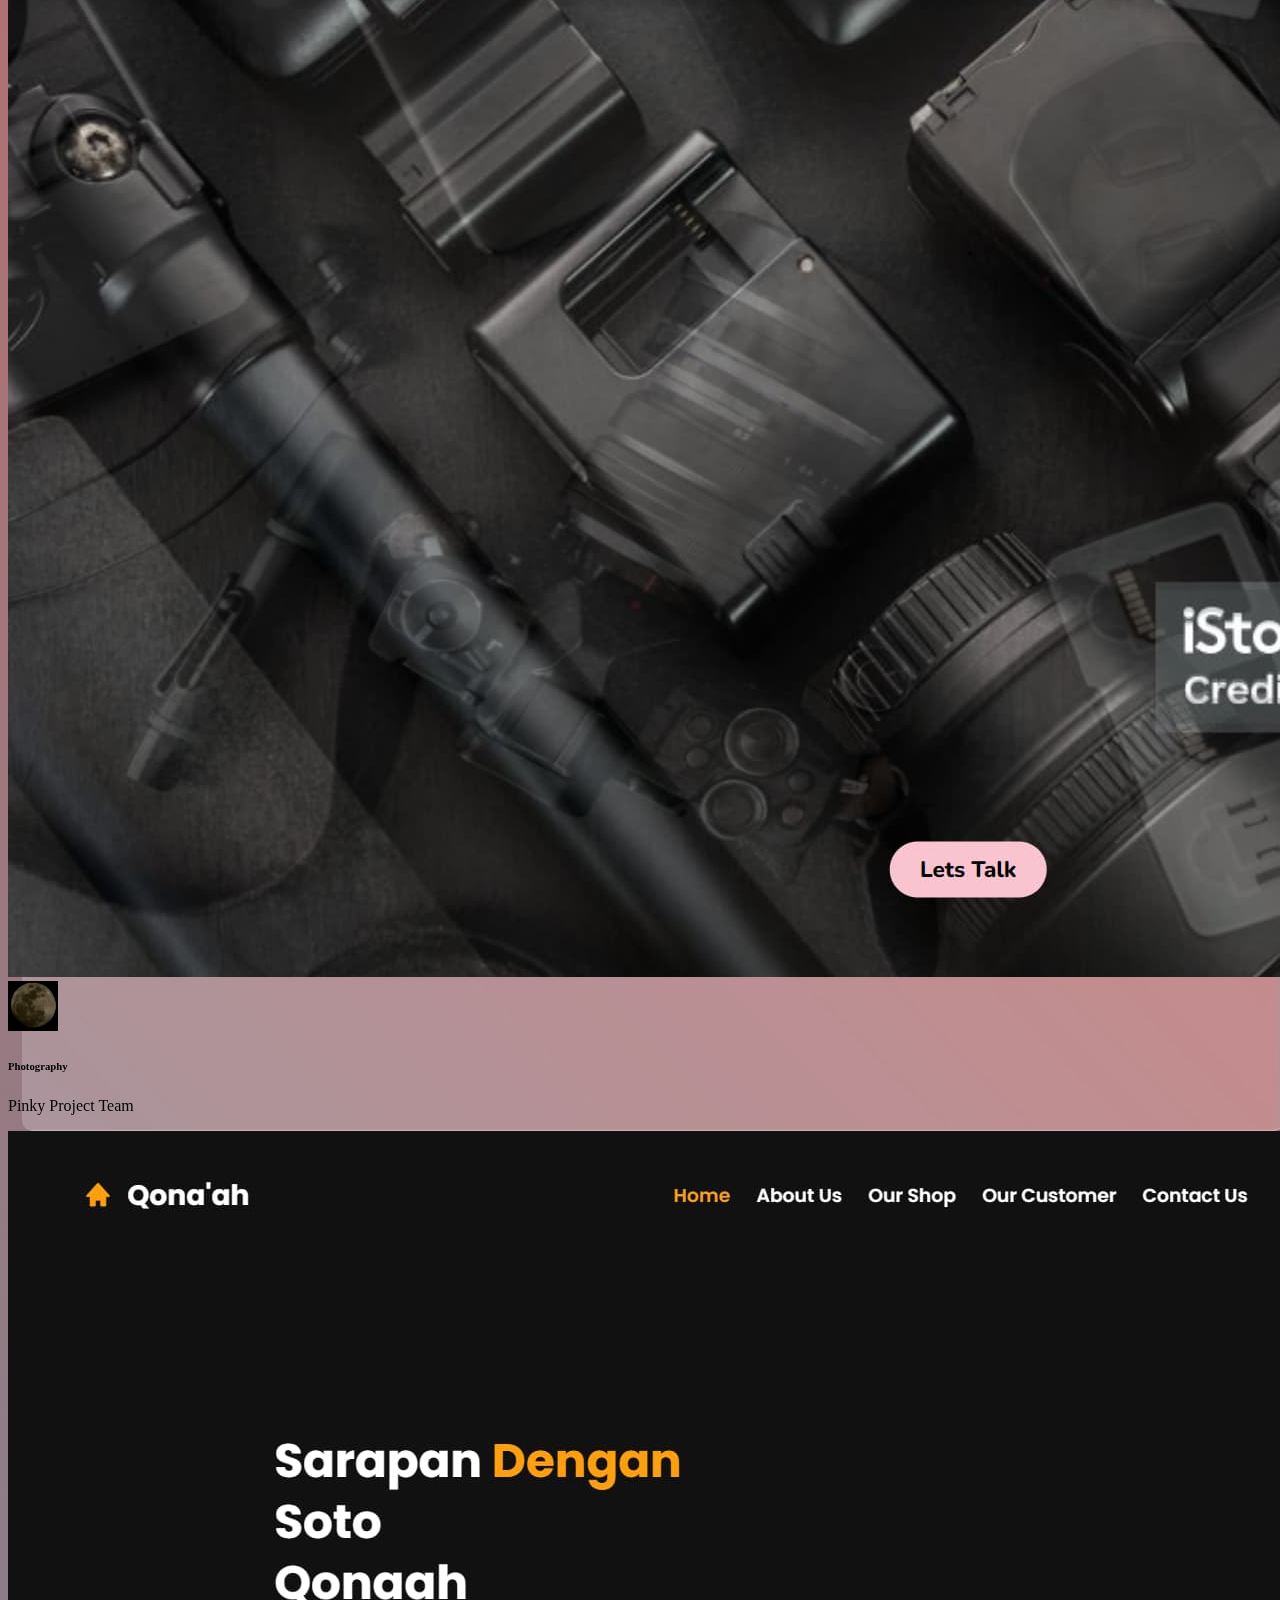
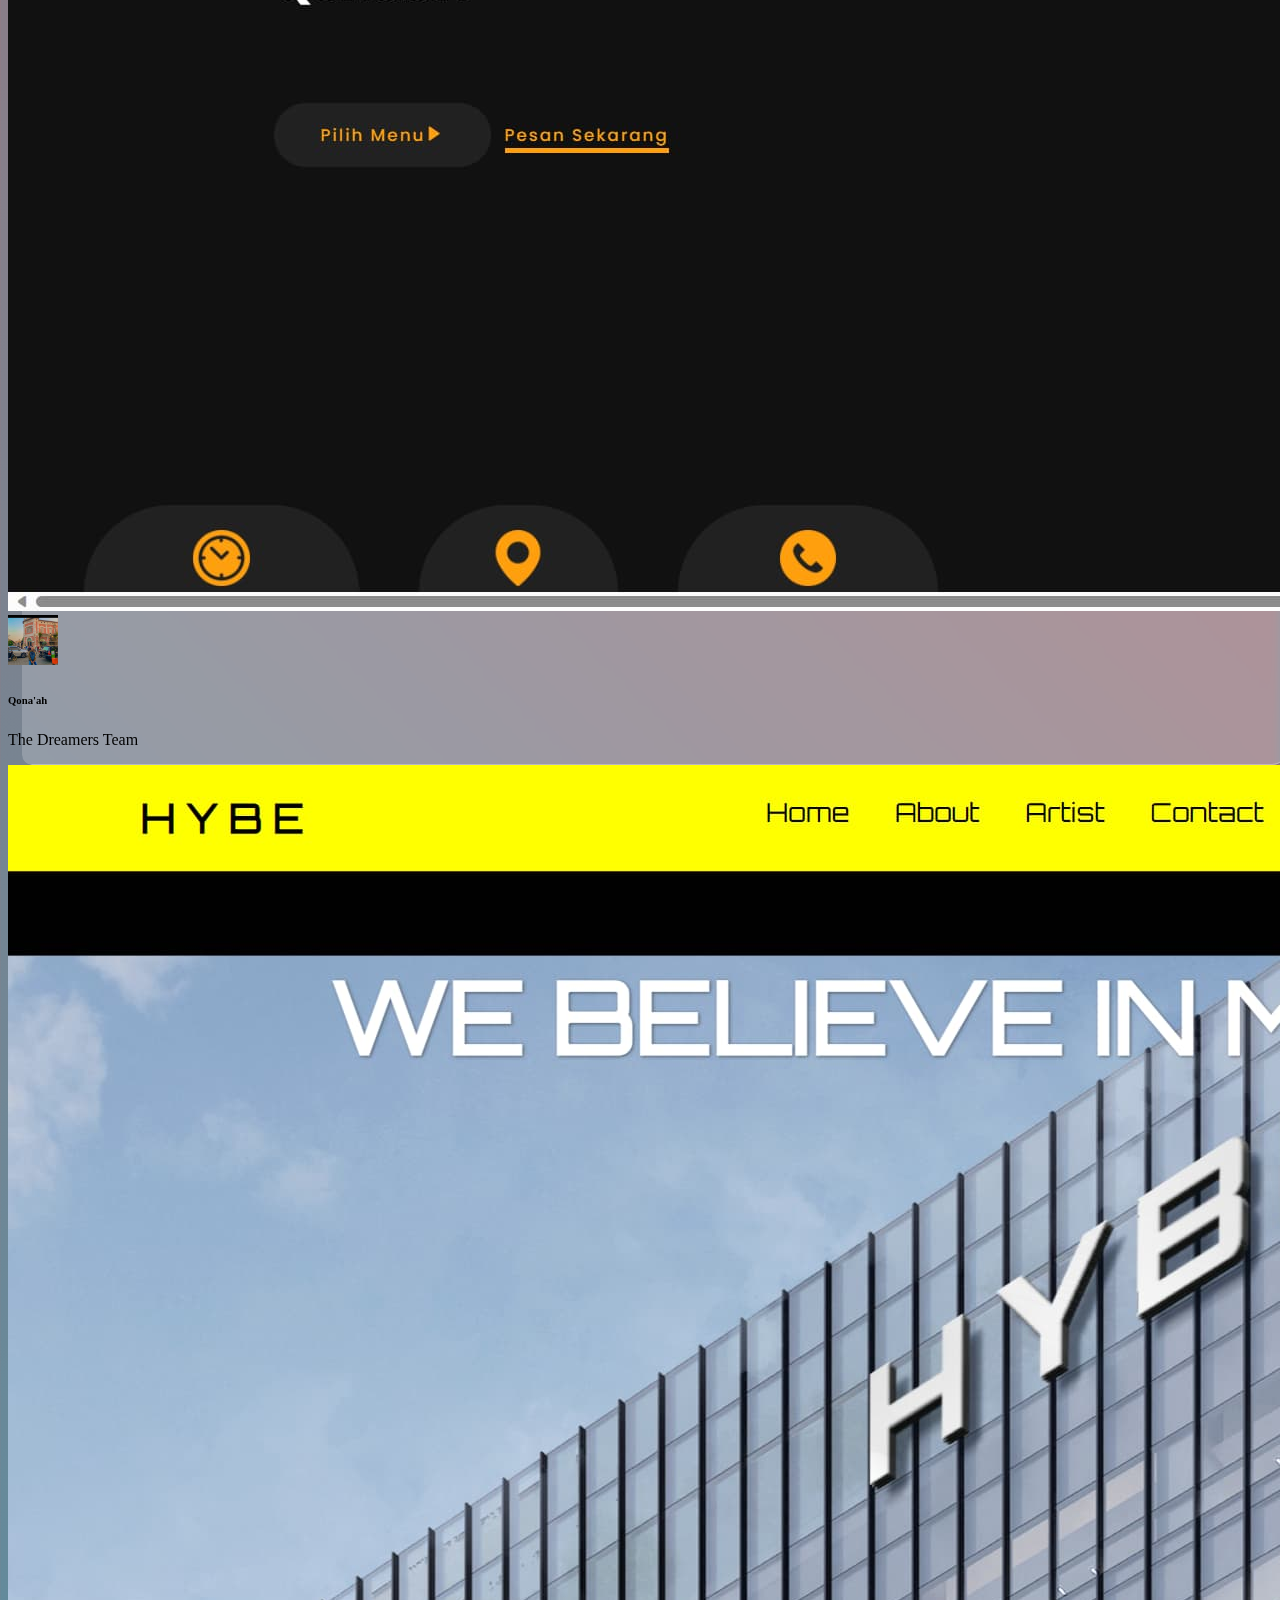
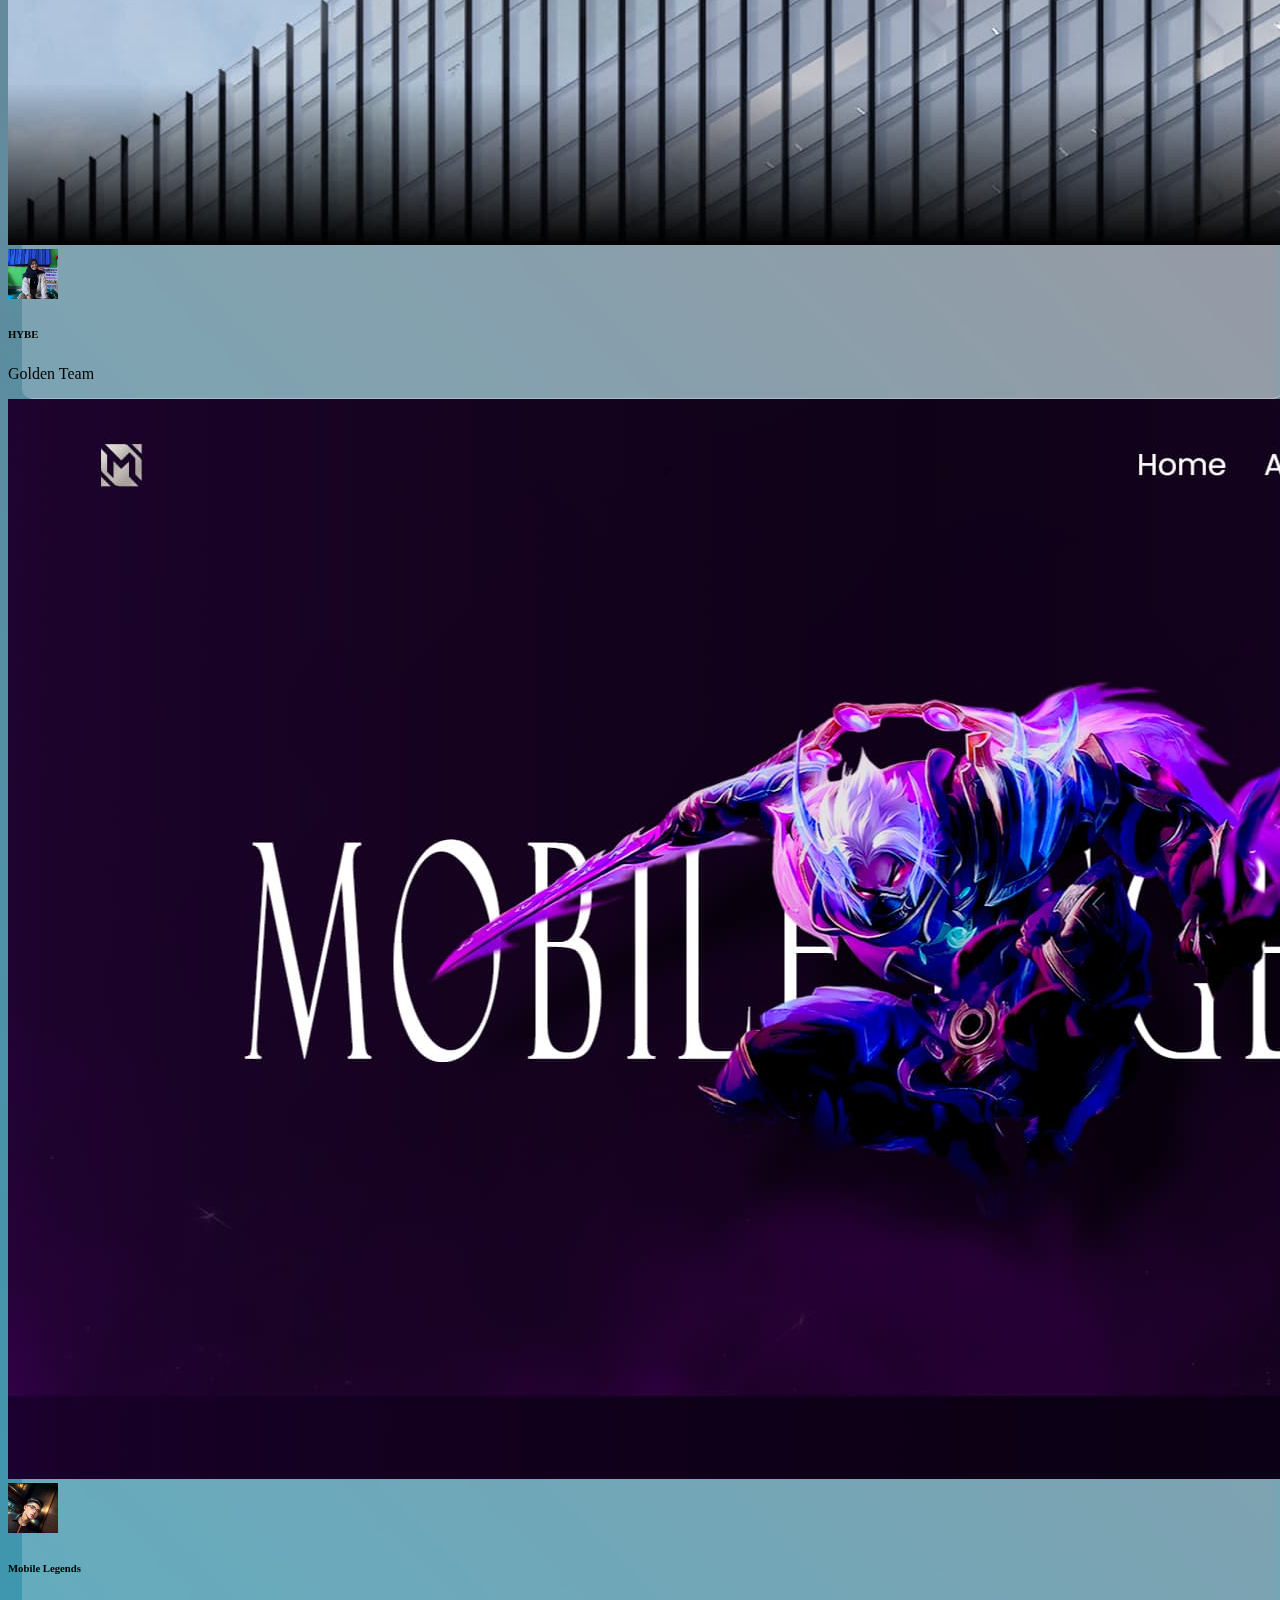
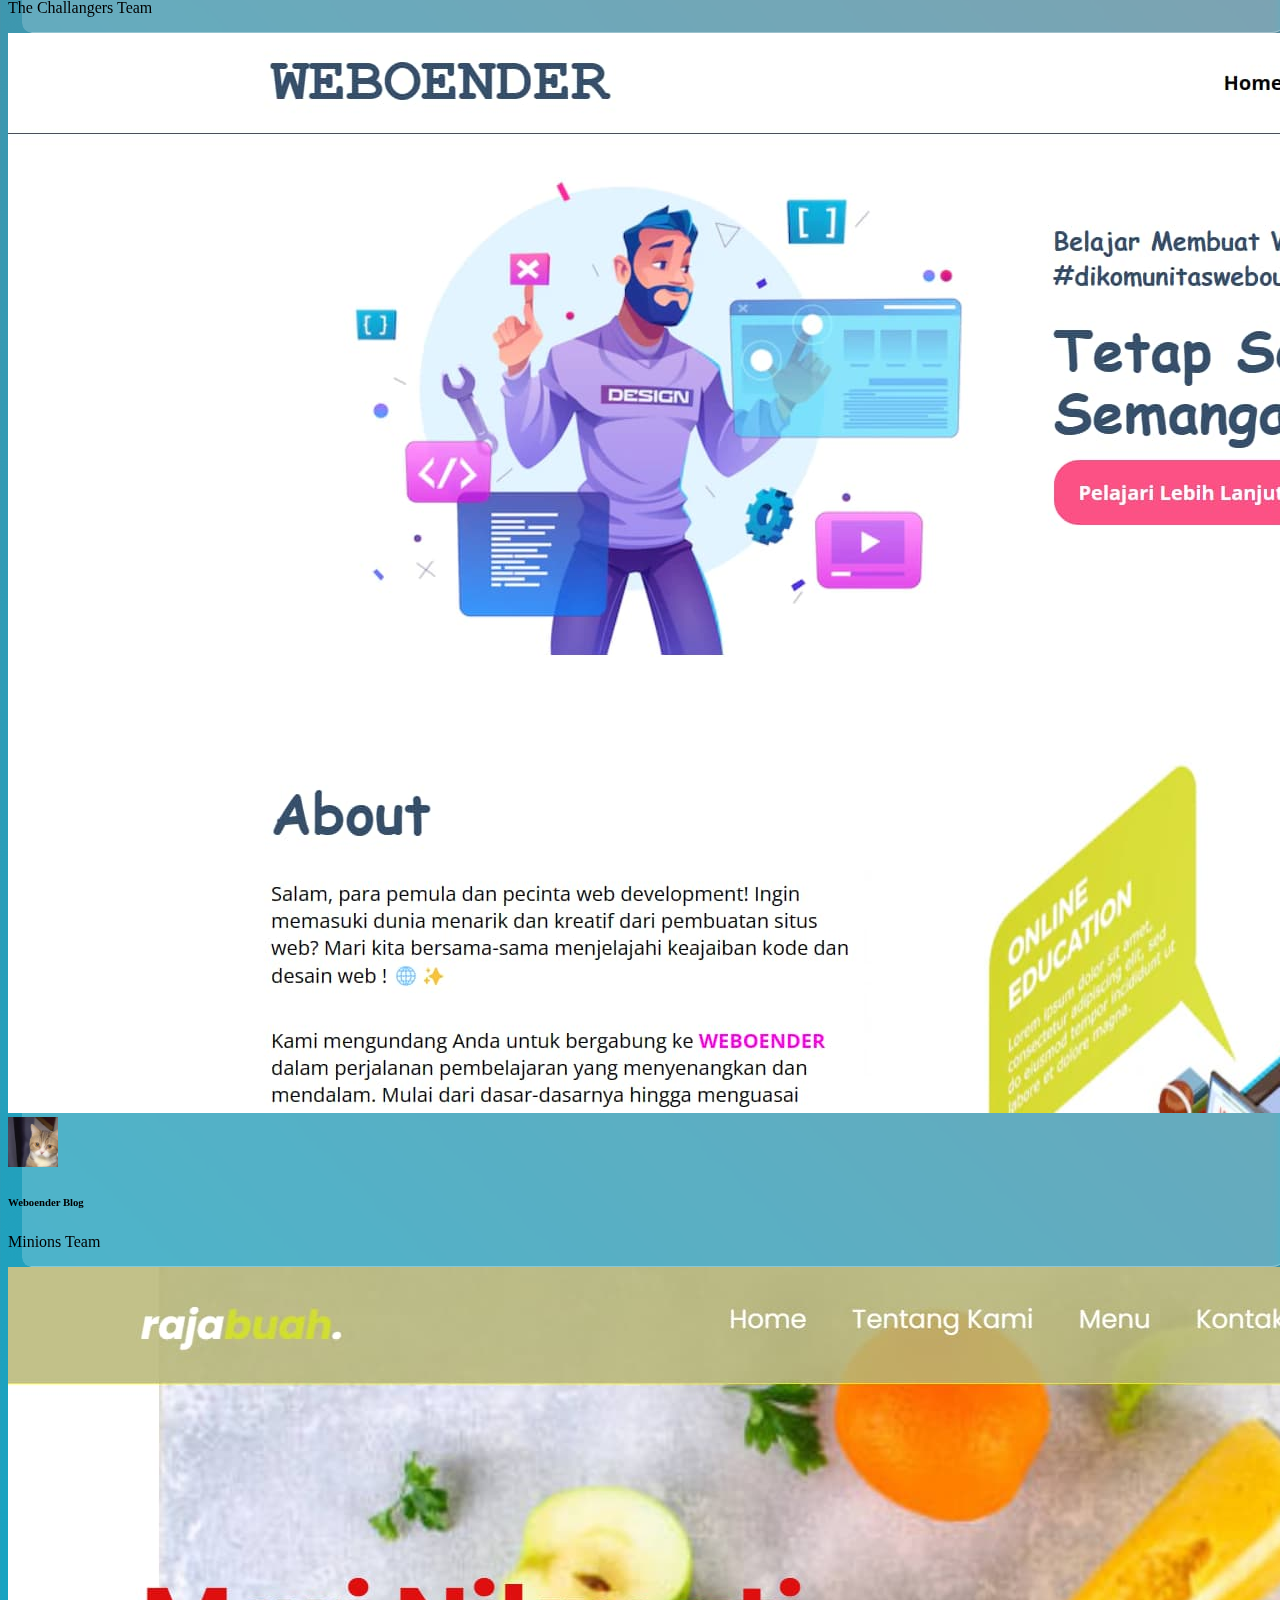
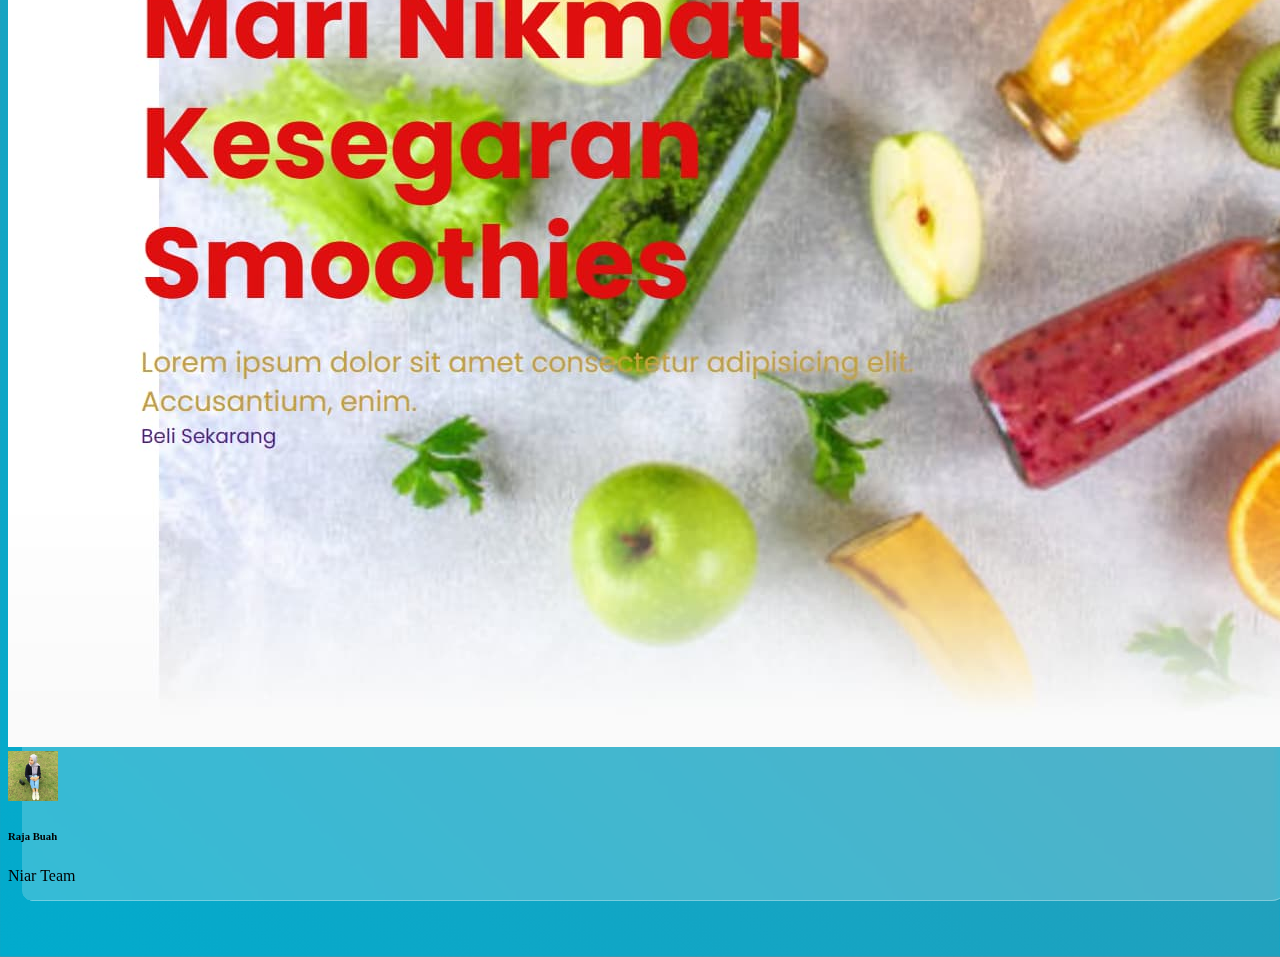
==== commit c6a4cee9: "decrease image's size" ====
--- a/index.html
+++ b/index.html
@@ -22,7 +22,7 @@
     <div class="row p-3">
       <div class="col-12 col-md-6 col-lg-4 p-4">
         <div class="card bg-transparent border-0">
-          <a href="./projects/it-incubation-by-ilham/"><img src="./assets/img/proj (6).png" alt=""
+          <a href="./projects/it-incubation-by-ilham/"><img src="./assets/img/proj (6).jpg" alt=""
               class="img-fluid rounded mb-3"></a>
           <div class="d-flex">
             <img src="./assets/img/maba (1).jpg" class="rounded" width="50" alt="">
@@ -35,7 +35,7 @@
       </div>
       <div class="col-12 col-md-6 col-lg-4 p-4">
         <div class="card bg-transparent border-0">
-          <a href="./projects/photography-by-pinky-project/"><img src="./assets/img/proj (2).png" alt=""
+          <a href="./projects/photography-by-pinky-project/"><img src="./assets/img/proj (2).jpg" alt=""
               class="img-fluid rounded mb-3"></a>
           <div class="d-flex">
             <img src="./assets/img/maba (4).jpg" class="rounded" width="50" alt="">
@@ -48,7 +48,7 @@
       </div>
       <div class="col-12 col-md-6 col-lg-4 p-4">
         <div class="card bg-transparent border-0">
-          <a href="./projects/qonaah-by-dreamers/"><img src="./assets/img/proj (3).png" alt=""
+          <a href="./projects/qonaah-by-dreamers/"><img src="./assets/img/proj (3).jpg" alt=""
               class="img-fluid rounded mb-3"></a>
           <div class="d-flex">
             <img src="./assets/img/maba (5).jpg" class="rounded" width="50" alt="">
@@ -61,7 +61,7 @@
       </div>
       <div class="col-12 col-md-6 col-lg-4 p-4">
         <div class="card bg-transparent border-0">
-          <a href="./projects/hybe-by-golden/"><img src="./assets/img/proj (4).png" alt=""
+          <a href="./projects/hybe-by-golden/"><img src="./assets/img/proj (4).jpg" alt=""
               class="img-fluid rounded mb-3"></a>
           <div class="d-flex">
             <img src="./assets/img/maba (3).jpg" class="rounded" width="50" alt="">
@@ -74,7 +74,7 @@
       </div>
       <div class="col-12 col-md-6 col-lg-4 p-4">
         <div class="card bg-transparent border-0">
-          <a href="./projects/mobile-legends-by-challangers/"><img src="./assets/img/proj (5).png" alt=""
+          <a href="./projects/mobile-legends-by-challangers/"><img src="./assets/img/proj (5).jpg" alt=""
               class="img-fluid rounded mb-3"></a>
           <div class="d-flex">
             <img src="./assets/img/maba (6).jpg" class="rounded" width="50" alt="">
@@ -87,7 +87,7 @@
       </div>
       <div class="col-12 col-md-6 col-lg-4 p-4">
         <div class="card bg-transparent border-0">
-          <a href="./projects/blog-weboender-by-minions/"><img src="./assets/img/proj (7).png" alt=""
+          <a href="./projects/blog-weboender-by-minions/"><img src="./assets/img/proj (7).jpg" alt=""
               class="img-fluid rounded mb-3"></a>
           <div class="d-flex">
             <img src="./assets/img/maba (7).png" class="rounded" width="50" alt="">
@@ -100,7 +100,7 @@
       </div>
       <div class="col-12 col-md-6 col-lg-4 p-4">
         <div class="card bg-transparent border-0">
-          <a href="./projects/rajabuah/"><img src="./assets/img/proj (1).png" alt="" class="img-fluid rounded mb-3"></a>
+          <a href="./projects/rajabuah/"><img src="./assets/img/proj (1).jpg" alt="" class="img-fluid rounded mb-3"></a>
           <div class="d-flex">
             <img src="./assets/img/maba (2).jpg" class="rounded" width="50" alt="">
             <div class="text-white ms-3">
